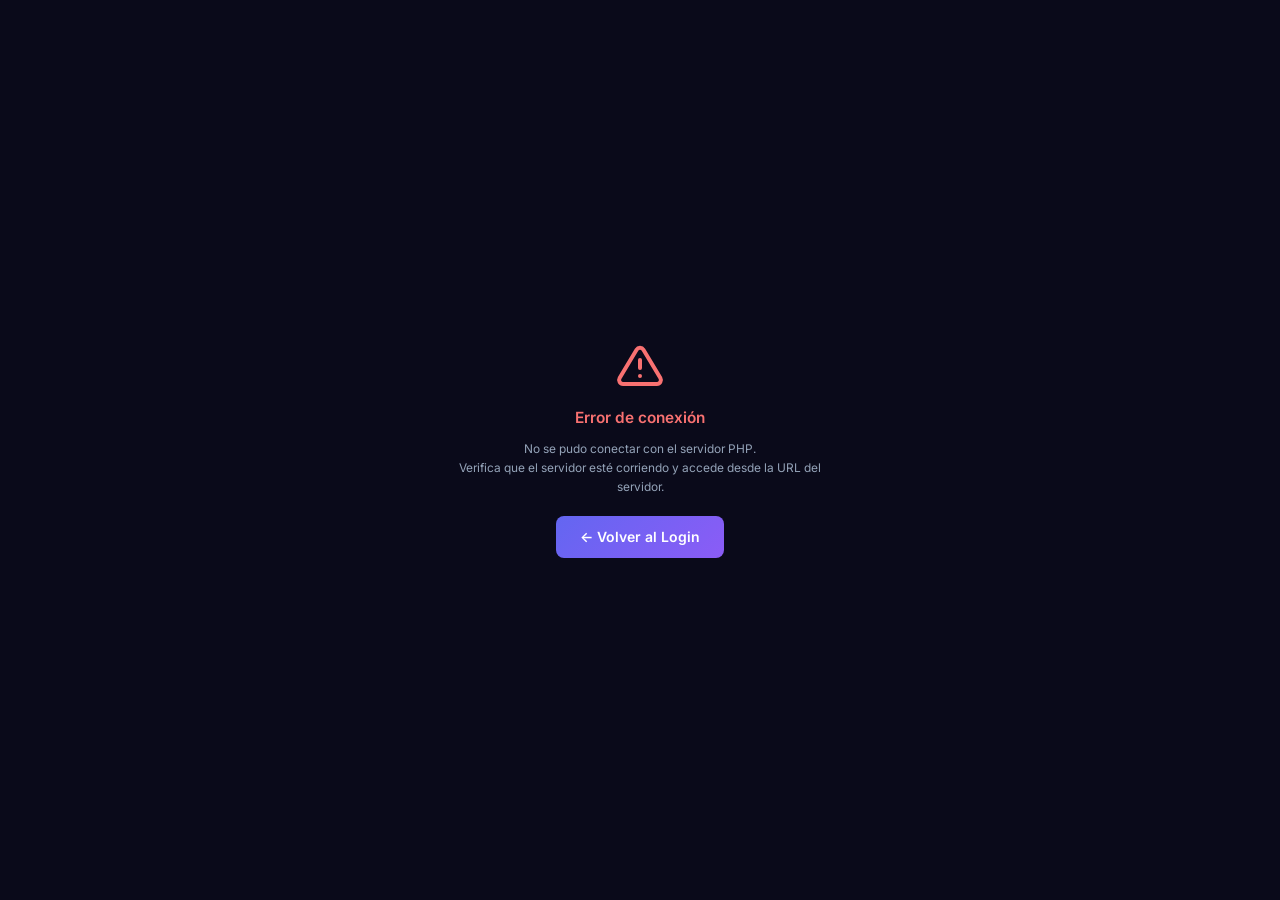
==== index.html @ f7592018 "Initial commit" ====
<!DOCTYPE html>
<html lang="es">
<head>
    <meta charset="UTF-8">
    <meta name="viewport" content="width=device-width, initial-scale=1.0">
    <meta name="description" content="UNIFRANZ Online - Calendario de Contenidos para gestión de redes sociales">
    <title>Login | UNIFRANZ Online Calendar</title>
    <link rel="icon" type="image/svg+xml" href="assets/favicon.svg">
    <link rel="stylesheet" href="assets/css/app.css">
    <style>
        .login-particles {
            position: fixed;
            top: 0; left: 0; right: 0; bottom: 0;
            overflow: hidden;
            z-index: 0;
        }
        .login-particles .particle {
            position: absolute;
            width: 2px;
            height: 2px;
            background: rgba(99, 102, 241, 0.4);
            border-radius: 50%;
            animation: float linear infinite;
        }
        @keyframes float {
            0% { transform: translateY(100vh) rotate(0deg); opacity: 0; }
            10% { opacity: 1; }
            90% { opacity: 1; }
            100% { transform: translateY(-10vh) rotate(720deg); opacity: 0; }
        }
        .password-toggle {
            position: absolute;
            right: 12px;
            top: 50%;
            transform: translateY(-50%);
            background: none;
            border: none;
            color: var(--text-muted);
            cursor: pointer;
            font-size: 1rem;
            padding: 4px;
        }
        .password-toggle:hover { color: var(--text-secondary); }
        .form-group.password-group { position: relative; }
    </style>
</head>
<body>
    <!-- Animated particles background -->
    <div class="login-particles" id="particles"></div>

    <div class="login-wrapper">
        <div class="login-card">
            <div class="logo">
                <img src="assets/img/logo.svg" alt="UNIFRANZ Online" style="height: 50px; width: auto; margin-bottom: 8px;">
                <p>Calendario de Contenidos</p>
            </div>

            <div class="error-msg" id="errorMsg"></div>

            <form id="loginForm" onsubmit="handleLogin(event)">
                <div class="form-group">
                    <label for="email">Email</label>
                    <input type="email" 
                           id="email" 
                           name="email" 
                           class="form-control" 
                           placeholder="tu@email.com"
                           required 
                           autocomplete="email">
                </div>

                <div class="form-group password-group">
                    <label for="password">Contraseña</label>
                    <input type="password" 
                           id="password" 
                           name="password" 
                           class="form-control" 
                           placeholder="••••••••"
                           required 
                           autocomplete="current-password">
                    <button type="button" class="password-toggle" onclick="togglePassword()" id="toggleBtn"><svg class="svg-icon" viewBox="0 0 24 24"><path d="M1 12s4-8 11-8 11 8 11 8-4 8-11 8-11-8-11-8z"></path><circle cx="12" cy="12" r="3"></circle></svg></button>
                </div>

                <button type="submit" class="btn btn-primary btn-block btn-lg" id="loginBtn">
                    Iniciar Sesión
                </button>
            </form>

            <p style="text-align: center; margin-top: 24px; font-size: 0.75rem; color: var(--text-muted);">
                UNIFRANZ Online © 2026
            </p>
        </div>
    </div>

    <script>
        // Animated particles
        (function() {
            const container = document.getElementById('particles');
            for (let i = 0; i < 30; i++) {
                const p = document.createElement('div');
                p.className = 'particle';
                p.style.left = Math.random() * 100 + '%';
                p.style.width = p.style.height = (Math.random() * 3 + 1) + 'px';
                p.style.animationDuration = (Math.random() * 15 + 10) + 's';
                p.style.animationDelay = (Math.random() * 10) + 's';
                container.appendChild(p);
            }
        })();

        // Check if already logged in
        (async function() {
            try {
                const res = await fetch('api/auth.php?action=me');
                if (res.ok) {
                    window.location.href = 'dashboard.html?v=' + Date.now();
                }
            } catch(e) {}
        })();

        // Password toggle
        function togglePassword() {
            const input = document.getElementById('password');
            const btn = document.getElementById('toggleBtn');
            if (input.type === 'password') {
                input.type = 'text';
                btn.textContent = '<svg class="svg-icon" viewBox="0 0 24 24"><path d="M17.94 17.94A10.07 10.07 0 0 1 12 20c-7 0-11-8-11-8a18.45 18.45 0 0 1 5.06-5.94M9.9 4.24A9.12 9.12 0 0 1 12 4c7 0 11 8 11 8a18.5 18.5 0 0 1-2.16 3.19m-6.72-1.07a3 3 0 1 1-4.24-4.24"></path><line x1="1" y1="1" x2="23" y2="23"></line></svg>';
            } else {
                input.type = 'password';
                btn.textContent = '<svg class="svg-icon" viewBox="0 0 24 24"><path d="M1 12s4-8 11-8 11 8 11 8-4 8-11 8-11-8-11-8z"></path><circle cx="12" cy="12" r="3"></circle></svg>';
            }
        }

        // Login handler via API
        async function handleLogin(e) {
            e.preventDefault();
            const btn = document.getElementById('loginBtn');
            const errorMsg = document.getElementById('errorMsg');
            
            const email = document.getElementById('email').value.trim();
            const password = document.getElementById('password').value;

            if (!email || !password) {
                errorMsg.textContent = 'Por favor completa todos los campos.';
                errorMsg.classList.add('show');
                return;
            }

            btn.innerHTML = '<span class="loading-spinner"></span> Ingresando...';
            btn.disabled = true;
            errorMsg.classList.remove('show');

            try {
                const res = await fetch('api/auth.php?action=login', {
                    method: 'POST',
                    headers: { 'Content-Type': 'application/json' },
                    body: JSON.stringify({ email, password })
                });

                const data = await res.json();

                if (res.ok && data.success) {
                    window.location.href = 'dashboard.html?v=' + Date.now();
                } else {
                    errorMsg.textContent = data.error || 'Email o contraseña incorrectos.';
                    errorMsg.classList.add('show');
                    btn.innerHTML = 'Iniciar Sesión';
                    btn.disabled = false;
                }
            } catch (err) {
                errorMsg.textContent = 'Error de conexión al servidor. Verifica que el servidor PHP esté funcionando.';
                errorMsg.classList.add('show');
                btn.innerHTML = 'Iniciar Sesión';
                btn.disabled = false;
            }
        }
    </script>
</body>
</html>
---- assets/css/app.css ----
/* =====================================================
   UNIFRANZ Calendar - Dark Glassmorphism Theme
   ===================================================== */

@import url('https://fonts.googleapis.com/css2?family=Inter:wght@300;400;500;600;700;800&display=swap');

/* ── CSS Variables ── */
:root {
    --bg-primary: #0a0a1a;
    --bg-secondary: #0f0f2a;
    --bg-tertiary: #161638;
    --bg-card: rgba(22, 22, 56, 0.7);
    --bg-glass: rgba(255, 255, 255, 0.03);
    --bg-glass-hover: rgba(255, 255, 255, 0.06);
    --bg-input: rgba(255, 255, 255, 0.05);
    --bg-input-focus: rgba(255, 255, 255, 0.08);
    
    --border-color: rgba(255, 255, 255, 0.08);
    --border-light: rgba(255, 255, 255, 0.12);
    --border-focus: rgba(99, 102, 241, 0.5);
    
    --text-primary: #e2e8f0;
    --text-secondary: #94a3b8;
    --text-muted: #64748b;
    --text-accent: #818cf8;
    
    --accent: #6366f1;
    --accent-hover: #818cf8;
    --accent-glow: rgba(99, 102, 241, 0.3);
    
    --success: #22c55e;
    --warning: #f59e0b;
    --danger: #ef4444;
    --info: #06b6d4;
    
    --shadow-sm: 0 1px 3px rgba(0, 0, 0, 0.3);
    --shadow-md: 0 4px 12px rgba(0, 0, 0, 0.4);
    --shadow-lg: 0 8px 32px rgba(0, 0, 0, 0.5);
    --shadow-glow: 0 0 30px rgba(99, 102, 241, 0.15);
    
    --radius-sm: 6px;
    --radius-md: 10px;
    --radius-lg: 16px;
    --radius-xl: 24px;
    
    --sidebar-width: 260px;
    --header-height: 64px;
    --tab-height: 48px;
    
    --transition: all 0.2s cubic-bezier(0.4, 0, 0.2, 1);
    --transition-slow: all 0.35s cubic-bezier(0.4, 0, 0.2, 1);
}

/* ── Reset & Base ── */
*, *::before, *::after {
    margin: 0;
    padding: 0;
    box-sizing: border-box;
}

html {
    font-size: 14px;
    scroll-behavior: smooth;
}

body {
    font-family: 'Inter', -apple-system, BlinkMacSystemFont, sans-serif;
    background: var(--bg-primary);
    color: var(--text-primary);
    line-height: 1.6;
    overflow-x: hidden;
    min-height: 100vh;
}

body::before {
    content: '';
    position: fixed;
    top: 0;
    left: 0;
    right: 0;
    bottom: 0;
    background: 
        radial-gradient(ellipse at 20% 50%, rgba(99, 102, 241, 0.08) 0%, transparent 50%),
        radial-gradient(ellipse at 80% 20%, rgba(139, 92, 246, 0.06) 0%, transparent 50%),
        radial-gradient(ellipse at 50% 80%, rgba(6, 182, 212, 0.04) 0%, transparent 50%);
    pointer-events: none;
    z-index: 0;
}

a { color: var(--text-accent); text-decoration: none; transition: var(--transition); }
a:hover { color: var(--accent-hover); }

::selection { background: rgba(99, 102, 241, 0.3); color: #fff; }
::-webkit-scrollbar { width: 6px; height: 6px; }
::-webkit-scrollbar-track { background: transparent; }
::-webkit-scrollbar-thumb { background: rgba(255, 255, 255, 0.1); border-radius: 3px; }
::-webkit-scrollbar-thumb:hover { background: rgba(255, 255, 255, 0.2); }

/* ── LOGIN PAGE ── */
.login-wrapper {
    display: flex;
    align-items: center;
    justify-content: center;
    min-height: 100vh;
    position: relative;
    z-index: 1;
}

.login-card {
    width: 100%;
    max-width: 420px;
    padding: 48px 40px;
    background: var(--bg-card);
    backdrop-filter: blur(20px);
    -webkit-backdrop-filter: blur(20px);
    border: 1px solid var(--border-color);
    border-radius: var(--radius-xl);
    box-shadow: var(--shadow-lg), var(--shadow-glow);
    animation: fadeInUp 0.6s ease-out;
}

.login-card .logo {
    text-align: center;
    margin-bottom: 32px;
}

.login-card .logo h1 {
    font-size: 1.8rem;
    font-weight: 800;
    background: linear-gradient(135deg, #818cf8, #a78bfa, #c084fc);
    -webkit-background-clip: text;
    -webkit-text-fill-color: transparent;
    background-clip: text;
    letter-spacing: -0.5px;
}

.login-card .logo p {
    color: var(--text-muted);
    font-size: 0.85rem;
    margin-top: 4px;
}

.login-card .error-msg {
    background: rgba(239, 68, 68, 0.1);
    border: 1px solid rgba(239, 68, 68, 0.3);
    color: #fca5a5;
    padding: 10px 14px;
    border-radius: var(--radius-sm);
    font-size: 0.85rem;
    margin-bottom: 16px;
    display: none;
}

.login-card .error-msg.show { display: block; }

/* ── FORM ELEMENTS ── */
.form-group {
    margin-bottom: 8px; /* Reduced from 12px */
}

.form-group label {
    display: block;
    font-size: 0.68rem; /* Reduced from 0.75rem */
    font-weight: 600;
    color: var(--text-secondary);
    text-transform: uppercase;
    letter-spacing: 0.5px;
    margin-bottom: 3px; /* Reduced from 4px */
}

.form-control {
    width: 100%;
    padding: 6px 10px; /* Reduced from 8px 12px */
    background: var(--bg-input);
    border: 1px solid var(--border-color);
    border-radius: var(--radius-md);
    color: var(--text-primary);
    font-family: inherit;
    font-size: 0.8rem; /* Reduced from 0.85rem */
    transition: var(--transition);
    outline: none;
}

.form-control:focus {
    background: var(--bg-input-focus);
    border-color: var(--border-focus);
    box-shadow: 0 0 0 3px var(--accent-glow);
}

.form-control::placeholder {
    color: var(--text-muted);
}

select.form-control {
    cursor: pointer;
    appearance: none;
    background-image: url("data:image/svg+xml,%3Csvg xmlns='http://www.w3.org/2000/svg' width='12' height='12' fill='%2394a3b8' viewBox='0 0 16 16'%3E%3Cpath d='M8 11L3 6h10l-5 5z'/%3E%3C/svg%3E");
    background-repeat: no-repeat;
    background-position: right 8px center;
    padding-right: 28px;
}

select.form-control option {
    background: #1e1e3f;
    color: var(--text-primary);
}

textarea.form-control {
    resize: vertical;
    min-height: 80px;
}

/* ── BUTTONS ── */
.btn {
    display: inline-flex;
    align-items: center;
    justify-content: center;
    gap: 8px;
    padding: 10px 20px;
    font-family: inherit;
    font-size: 0.9rem;
    font-weight: 600;
    border: none;
    border-radius: var(--radius-md);
    cursor: pointer;
    transition: var(--transition);
    text-decoration: none;
    white-space: nowrap;
}

.btn-primary {
    background: linear-gradient(135deg, #6366f1, #8b5cf6);
    color: white;
    box-shadow: 0 2px 8px rgba(99, 102, 241, 0.3);
}

.btn-primary:hover {
    background: linear-gradient(135deg, #818cf8, #a78bfa);
    box-shadow: 0 4px 16px rgba(99, 102, 241, 0.4);
    transform: translateY(-1px);
}

.btn-secondary {
    background: var(--bg-glass);
    color: var(--text-secondary);
    border: 1px solid var(--border-color);
}

.btn-secondary:hover {
    background: var(--bg-glass-hover);
    color: var(--text-primary);
    border-color: var(--border-light);
}

.btn-danger {
    background: rgba(239, 68, 68, 0.15);
    color: #fca5a5;
    border: 1px solid rgba(239, 68, 68, 0.3);
}

.btn-danger:hover {
    background: rgba(239, 68, 68, 0.25);
}

.btn-success {
    background: rgba(34, 197, 94, 0.15);
    color: #86efac;
    border: 1px solid rgba(34, 197, 94, 0.3);
}

.btn-success:hover {
    background: rgba(34, 197, 94, 0.25);
}

.btn-sm {
    padding: 6px 12px;
    font-size: 0.8rem;
}

.btn-lg {
    padding: 14px 28px;
    font-size: 1rem;
}

.btn-icon {
    padding: 8px;
    width: 36px;
    height: 36px;
    border-radius: var(--radius-sm);
}

.btn-block {
    width: 100%;
}

.btn:disabled {
    opacity: 0.5;
    cursor: not-allowed;
    transform: none !important;
}

/* ── LAYOUT ── */
.app-wrapper {
    display: flex;
    min-height: 100vh;
    position: relative;
    z-index: 1;
}

/* ── SIDEBAR ── */
.sidebar {
    position: fixed;
    left: 0;
    top: 0;
    bottom: 0;
    width: var(--sidebar-width);
    background: var(--bg-secondary);
    border-right: 1px solid var(--border-color);
    display: flex;
    flex-direction: column;
    z-index: 100;
    transition: var(--transition-slow);
}

.sidebar-header {
    padding: 20px 20px 16px;
    border-bottom: 1px solid var(--border-color);
}

.sidebar-header .brand {
    display: flex;
    align-items: center;
    gap: 12px;
}

.sidebar-header .brand-icon {
    width: 40px;
    height: 40px;
    background: linear-gradient(135deg, #6366f1, #8b5cf6);
    border-radius: var(--radius-md);
    display: flex;
    align-items: center;
    justify-content: center;
    font-size: 1.2rem;
    box-shadow: 0 2px 8px rgba(99, 102, 241, 0.3);
}

.sidebar-header .brand-text h2 {
    font-size: 1rem;
    font-weight: 700;
    background: linear-gradient(135deg, #e2e8f0, #cbd5e1);
    -webkit-background-clip: text;
    -webkit-text-fill-color: transparent;
    background-clip: text;
}

.sidebar-header .brand-text span {
    font-size: 0.7rem;
    color: var(--text-muted);
    text-transform: uppercase;
    letter-spacing: 1px;
}

/* Month selector */
.month-selector {
    padding: 16px 20px;
    border-bottom: 1px solid var(--border-color);
}

.month-selector label {
    display: block;
    font-size: 0.7rem;
    font-weight: 600;
    color: var(--text-muted);
    text-transform: uppercase;
    letter-spacing: 1px;
    margin-bottom: 8px;
}

.month-grid {
    display: grid;
    grid-template-columns: repeat(3, 1fr);
    gap: 4px;
}

.month-btn {
    padding: 6px 4px;
    font-size: 0.75rem;
    font-weight: 500;
    color: var(--text-secondary);
    background: transparent;
    border: 1px solid transparent;
    border-radius: var(--radius-sm);
    cursor: pointer;
    transition: var(--transition);
    text-align: center;
}

.month-btn:hover {
    background: var(--bg-glass-hover);
    color: var(--text-primary);
}

.month-btn.active {
    background: rgba(99, 102, 241, 0.15);
    color: var(--text-accent);
    border-color: rgba(99, 102, 241, 0.3);
}

/* Sidebar navigation */
.sidebar-nav {
    flex: 1;
    overflow-y: auto;
    padding: 12px 8px;
}

.sidebar-nav .nav-section {
    margin-bottom: 16px;
}

.sidebar-nav .nav-section-title {
    padding: 8px 12px 4px;
    font-size: 0.65rem;
    font-weight: 700;
    color: var(--text-muted);
    text-transform: uppercase;
    letter-spacing: 1.5px;
}

.nav-item {
    display: flex;
    align-items: center;
    gap: 10px;
    padding: 9px 12px;
    color: var(--text-secondary);
    border-radius: var(--radius-sm);
    cursor: pointer;
    transition: var(--transition);
    font-size: 0.85rem;
    font-weight: 500;
    border: none;
    background: none;
    width: 100%;
    text-align: left;
}

.nav-item:hover {
    background: var(--bg-glass-hover);
    color: var(--text-primary);
}

.nav-item.active {
    background: rgba(99, 102, 241, 0.12);
    color: var(--text-accent);
}

.nav-item .nav-dot {
    width: 8px;
    height: 8px;
    border-radius: 50%;
    flex-shrink: 0;
}

.nav-item .nav-count {
    margin-left: auto;
    font-size: 0.7rem;
    color: var(--text-muted);
    background: var(--bg-glass);
    padding: 2px 8px;
    border-radius: 10px;
}

/* Sidebar footer */
.sidebar-footer {
    padding: 12px 16px;
    border-top: 1px solid var(--border-color);
}

.user-info {
    display: flex;
    align-items: center;
    gap: 10px;
    padding: 8px;
    border-radius: var(--radius-md);
    transition: var(--transition);
}

.user-info:hover {
    background: var(--bg-glass-hover);
}

.user-avatar {
    width: 36px;
    height: 36px;
    flex-shrink: 0;
    border-radius: 50%;
    background: linear-gradient(135deg, #6366f1, #a855f7);
    display: flex;
    align-items: center;
    justify-content: center;
    font-size: 0.85rem;
    font-weight: 700;
    color: white;
    flex-shrink: 0;
}

.user-details {
    flex: 1;
    overflow: hidden;
}

.user-details .name {
    font-size: 0.85rem;
    font-weight: 600;
    color: var(--text-primary);
    white-space: nowrap;
    overflow: hidden;
    text-overflow: ellipsis;
}

.user-details .role {
    font-size: 0.7rem;
    color: var(--text-muted);
    text-transform: capitalize;
}

/* ── MAIN CONTENT ── */
.main-content {
    flex: 1;
    margin-left: var(--sidebar-width);
    display: flex;
    flex-direction: column;
    min-height: 100vh;
}

/* ── HEADER ── */
.header {
    height: var(--header-height);
    padding: 0 24px;
    display: flex;
    align-items: center;
    justify-content: space-between;
    border-bottom: 1px solid var(--border-color);
    background: rgba(15, 15, 42, 0.8);
    backdrop-filter: blur(12px);
    -webkit-backdrop-filter: blur(12px);
    position: sticky;
    top: 0;
    z-index: 50;
}

.header-left {
    display: flex;
    align-items: center;
    gap: 16px;
}

.header-left h1 {
    font-size: 1.2rem;
    font-weight: 700;
    color: var(--text-primary);
}

.header-left .view-toggle {
    display: flex;
    background: var(--bg-glass);
    border-radius: var(--radius-sm);
    border: 1px solid var(--border-color);
    overflow: hidden;
}

.view-toggle button {
    padding: 6px 12px;
    font-size: 0.8rem;
    font-weight: 500;
    color: var(--text-muted);
    background: transparent;
    border: none;
    cursor: pointer;
    transition: var(--transition);
}

.view-toggle button.active {
    background: rgba(99, 102, 241, 0.2);
    color: var(--text-accent);
}

.view-toggle button:hover:not(.active) {
    color: var(--text-secondary);
}

.header-right {
    display: flex;
    align-items: center;
    gap: 12px;
}

.header-search {
    position: relative;
}

.header-search input {
    width: 220px;
    padding: 8px 14px 8px 36px;
    background: var(--bg-input);
    border: 1px solid var(--border-color);
    border-radius: var(--radius-md);
    color: var(--text-primary);
    font-family: inherit;
    font-size: 0.85rem;
    transition: var(--transition);
    outline: none;
}

.header-search input:focus {
    width: 280px;
    border-color: var(--border-focus);
    box-shadow: 0 0 0 3px var(--accent-glow);
}

.header-search .search-icon {
    position: absolute;
    left: 12px;
    top: 50%;
    transform: translateY(-50%);
    color: var(--text-muted);
    font-size: 0.85rem;
}

/* Notification bell */
.notif-btn {
    position: relative;
    padding: 8px;
    background: transparent;
    border: 1px solid var(--border-color);
    border-radius: var(--radius-sm);
    color: var(--text-secondary);
    cursor: pointer;
    transition: var(--transition);
    font-size: 1.1rem;
}

.notif-btn:hover {
    background: var(--bg-glass-hover);
    color: var(--text-primary);
}

.notif-badge {
    position: absolute;
    top: -4px;
    right: -4px;
    width: 18px;
    height: 18px;
    background: var(--danger);
    border-radius: 50%;
    font-size: 0.6rem;
    font-weight: 700;
    color: white;
    display: flex;
    align-items: center;
    justify-content: center;
    border: 2px solid var(--bg-secondary);
}

.notif-badge:empty, .notif-badge.hidden { display: none; }

/* ── TABS BAR ── */
.tabs-bar {
    height: var(--tab-height);
    display: flex;
    align-items: stretch;
    border-bottom: 1px solid var(--border-color);
    background: rgba(15, 15, 42, 0.5);
    padding: 0 24px;
    overflow-x: auto;
    gap: 2px;
}

.tab-item {
    display: flex;
    align-items: center;
    gap: 8px;
    padding: 0 16px;
    font-size: 0.8rem;
    font-weight: 600;
    color: var(--text-muted);
    cursor: pointer;
    border: none;
    background: none;
    border-bottom: 2px solid transparent;
    transition: var(--transition);
    white-space: nowrap;
    text-transform: uppercase;
    letter-spacing: 0.5px;
}

.tab-item:hover {
    color: var(--text-secondary);
    background: var(--bg-glass);
}

.tab-item.active {
    color: var(--text-primary);
    border-bottom-color: var(--accent);
}

.tab-item .tab-dot {
    width: 6px;
    height: 6px;
    border-radius: 50%;
}

/* ── TOOLBAR ── */
.toolbar {
    padding: 12px 24px;
    display: flex;
    align-items: center;
    justify-content: space-between;
    border-bottom: 1px solid var(--border-color);
    flex-wrap: wrap;
    gap: 8px;
}

.toolbar-left {
    display: flex;
    align-items: center;
    gap: 8px;
    flex-wrap: wrap;
}

.toolbar-right {
    display: flex;
    align-items: center;
    gap: 8px;
}

.filter-chip {
    display: inline-flex;
    align-items: center;
    gap: 6px;
    padding: 5px 12px;
    font-size: 0.78rem;
    font-weight: 500;
    color: var(--text-secondary);
    background: var(--bg-glass);
    border: 1px solid var(--border-color);
    border-radius: 20px;
    cursor: pointer;
    transition: var(--transition);
}

.filter-chip:hover {
    border-color: var(--border-light);
    background: var(--bg-glass-hover);
}

.filter-chip.active {
    background: rgba(99, 102, 241, 0.12);
    border-color: rgba(99, 102, 241, 0.3);
    color: var(--text-accent);
}

.filter-chip .chip-dot {
    width: 6px;
    height: 6px;
    border-radius: 50%;
}

.filter-chip .chip-remove {
    font-size: 0.9rem;
    opacity: 0.5;
    cursor: pointer;
}

.filter-chip .chip-remove:hover {
    opacity: 1;
}

/* ── DATA TABLE (Airtable-like) ── */
.table-wrapper {
    flex: 1;
    overflow-x: auto;
    overflow-y: auto;
    position: relative;
    padding-bottom: 10px; /* Space for scrollbar */
}

/* Custom horizontal scrollbar for table */
.table-wrapper::-webkit-scrollbar {
    height: 10px;
    width: 10px;
}
.table-wrapper::-webkit-scrollbar-track {
    background: var(--bg-glass);
    border-radius: 10px;
}
.table-wrapper::-webkit-scrollbar-thumb {
    background: rgba(99, 102, 241, 0.4);
    border-radius: 10px;
}
.table-wrapper::-webkit-scrollbar-thumb:hover {
    background: rgba(99, 102, 241, 0.6);
}

.data-table {
    width: 100%;
    border-collapse: separate;
    border-spacing: 0;
    font-size: 0.75rem; /* Reduced from 0.85rem */
}

.data-table thead {
    position: sticky;
    top: 0;
    z-index: 10;
}

.data-table th {
    padding: 6px 8px; /* Reduced from 10px 14px */
    background: var(--bg-tertiary);
    color: var(--text-secondary);
    font-weight: 600;
    font-size: 0.7rem; /* Reduced from 0.75rem */
    text-transform: uppercase;
    letter-spacing: 0.5px;
    border-bottom: 1px solid var(--border-color);
    border-right: 1px solid var(--border-color);
    text-align: left;
    white-space: normal; /* Changed from nowrap to allow header wrapping */
    cursor: pointer;
    user-select: none;
    transition: var(--transition);
    position: relative;
    line-height: 1.2;
}

.data-table th:hover {
    background: rgba(99, 102, 241, 0.08);
    color: var(--text-primary);
}

.data-table th:last-child {
    border-right: none;
    position: sticky;
    right: 0;
    z-index: 11;
    border-left: 1px solid var(--border-color);
}

.data-table th .sort-icon {
    margin-left: 4px;
    opacity: 0.3;
    font-size: 0.7rem;
}

.data-table th.sorted .sort-icon {
    opacity: 1;
    color: var(--text-accent);
}

.data-table td {
    padding: 4px 8px; /* Reduced from 8px 14px */
    border-bottom: 1px solid var(--border-color);
    border-right: 1px solid var(--border-color);
    transition: var(--transition);
    vertical-align: middle;
    max-width: 250px; /* Slightly reduced */
    background: var(--bg-primary); /* Ensure background is solid so sticky column covers others */
    line-height: 1.3;
}

.data-table td:last-child {
    border-right: none;
    position: sticky;
    right: 0;
    z-index: 2;
    background: var(--bg-secondary);
    border-left: 1px solid var(--border-color);
}

.data-table tr:hover td {
    background: var(--bg-glass-hover);
}

.data-table tr:hover td:last-child {
    background: var(--bg-glass-hover);
}

.data-table tr.selected td {
    background: rgba(99, 102, 241, 0.08);
}

/* Week separator row */
.data-table tr.week-separator td {
    background: rgba(99, 102, 241, 0.06);
    font-weight: 700;
    color: var(--text-accent);
    font-size: 0.8rem;
    text-transform: uppercase;
    letter-spacing: 1px;
    padding: 12px 14px;
    border-bottom: 2px solid rgba(99, 102, 241, 0.2);
}

/* Row number */
.row-number {
    color: var(--text-muted);
    font-size: 0.75rem;
    width: 40px;
    text-align: center;
}

/* Inline edit */
.cell-editable {
    cursor: pointer;
    border-radius: 4px;
    padding: 2px 4px;
    margin: -2px -4px;
    transition: var(--transition);
}

.cell-editable:hover {
    background: var(--bg-input);
}

.cell-edit-input {
    width: 100%;
    padding: 4px 8px;
    background: var(--bg-input-focus);
    border: 1px solid var(--border-focus);
    border-radius: 4px;
    color: var(--text-primary);
    font-family: inherit;
    font-size: inherit;
    outline: none;
    box-shadow: 0 0 0 3px var(--accent-glow);
}

/* ── BADGES ── */
.badge {
    display: inline-flex;
    align-items: center;
    gap: 3px;
    padding: 2px 6px; /* Reduced from 3px 10px */
    border-radius: 12px;
    font-size: 0.65rem; /* Reduced from 0.72rem */
    font-weight: 600;
    white-space: nowrap;
    letter-spacing: 0.2px;
}

.badge-dot {
    width: 6px;
    height: 6px;
    border-radius: 50%;
}

/* Estado badges */
.badge-elaboracion { background: rgba(107, 114, 128, 0.15); color: #9ca3af; }
.badge-elaboracion .badge-dot { background: #6b7280; }
.badge-redaccion { background: rgba(245, 158, 11, 0.15); color: #fbbf24; }
.badge-redaccion .badge-dot { background: #f59e0b; }
.badge-revision { background: rgba(59, 130, 246, 0.15); color: #60a5fa; }
.badge-revision .badge-dot { background: #3b82f6; }
.badge-produccion { background: rgba(139, 92, 246, 0.15); color: #a78bfa; }
.badge-produccion .badge-dot { background: #8b5cf6; }
.badge-correccion { background: rgba(239, 68, 68, 0.15); color: #fca5a5; }
.badge-correccion .badge-dot { background: #ef4444; }
.badge-aprobado { background: rgba(16, 185, 129, 0.15); color: #6ee7b7; }
.badge-aprobado .badge-dot { background: #10b981; }
.badge-programado { background: rgba(6, 182, 212, 0.15); color: #67e8f9; }
.badge-programado .badge-dot { background: #06b6d4; }
.badge-publicado { background: rgba(34, 197, 94, 0.15); color: #86efac; }
.badge-publicado .badge-dot { background: #22c55e; }

/* Generic colored badge */
.badge-colored {
    border: 1px solid rgba(255, 255, 255, 0.1);
}

/* ── MODAL ── */
.modal-overlay {
    position: fixed;
    inset: 0;
    background: rgba(0, 0, 0, 0.6);
    backdrop-filter: blur(4px);
    -webkit-backdrop-filter: blur(4px);
    display: flex;
    align-items: flex-start;
    justify-content: center;
    z-index: 1000;
    padding: 40px 20px;
    overflow-y: auto;
    opacity: 0;
    visibility: hidden;
    transition: var(--transition);
}

.modal-overlay.active {
    opacity: 1;
    visibility: visible;
}

.modal {
    width: 100%;
    max-width: 1050px;
    background: var(--bg-secondary);
    border: 1px solid var(--border-color);
    border-radius: var(--radius-lg);
    box-shadow: var(--shadow-lg), var(--shadow-glow);
    transform: translateY(20px) scale(0.98);
    transition: var(--transition-slow);
    max-height: 90vh;
    display: flex;
    flex-direction: column;
}

.modal-overlay.active .modal {
    transform: translateY(0) scale(1);
}

.modal-header {
    padding: 20px 24px;
    border-bottom: 1px solid var(--border-color);
    display: flex;
    align-items: center;
    justify-content: space-between;
}

.modal-header h2 {
    font-size: 1.1rem;
    font-weight: 700;
}

.modal-close {
    width: 32px;
    height: 32px;
    display: flex;
    align-items: center;
    justify-content: center;
    background: transparent;
    border: 1px solid var(--border-color);
    border-radius: var(--radius-sm);
    color: var(--text-muted);
    cursor: pointer;
    transition: var(--transition);
    font-size: 1.1rem;
}

.modal-close:hover {
    background: rgba(239, 68, 68, 0.15);
    color: #fca5a5;
    border-color: rgba(239, 68, 68, 0.3);
}

.modal-body {
    padding: 24px;
    overflow-y: auto;
    flex: 1;
}

/* ── MODAL SPLIT LAYOUT ── */
.modal-split {
    display: flex;
    gap: 20px;
}

.modal-form-left {
    flex: 1;
    min-width: 0;
}

.modal-image-panel {
    width: 220px;
    flex-shrink: 0;
    padding: 12px;
    background: var(--bg-glass);
    border: 1px solid var(--border-color);
    border-radius: var(--radius-md);
    align-self: flex-start;
    position: sticky;
    top: 0;
}

.modal-footer {
    padding: 16px 24px;
    border-top: 1px solid var(--border-color);
    display: flex;
    align-items: center;
    justify-content: flex-end;
    gap: 8px;
}

/* ── EDITOR SECTIONS ── */
.editor-section {
    margin-bottom: 16px; /* Reduced from 24px */
}

.editor-section-title {
    font-size: 0.7rem; /* Reduced from 0.75rem */
    font-weight: 700;
    color: var(--text-muted);
    text-transform: uppercase;
    letter-spacing: 1px;
    margin-bottom: 8px; /* Reduced from 12px */
    display: flex;
    align-items: center;
    gap: 8px;
}

.editor-section-title::after {
    content: '';
    flex: 1;
    height: 1px;
    background: var(--border-color);
}

.char-counter {
    font-size: 0.7rem;
    color: var(--text-muted);
    text-align: right;
    margin-top: 2px;
    opacity: 0.7;
}

.editor-grid {
    display: grid;
    grid-template-columns: repeat(auto-fill, minmax(180px, 1fr));
    gap: 8px; /* Reduced from 10px */
}

.editor-grid-2 {
    grid-template-columns: 1fr 1fr;
}

/* Slides */
#slidesContainer {
    display: grid;
    grid-template-columns: repeat(auto-fit, minmax(300px, 1fr));
    gap: 12px;
    margin-bottom: 12px;
}

.slide-item {
    background: var(--bg-glass);
    border: 1px solid var(--border-color);
    border-radius: var(--radius-md);
    padding: 14px;
    position: relative;
    transition: var(--transition);
}

.slide-item:hover {
    border-color: var(--border-light);
}

.slide-header {
    display: flex;
    align-items: center;
    justify-content: space-between;
    margin-bottom: 8px;
}

.slide-number {
    font-size: 0.75rem;
    font-weight: 700;
    color: var(--text-accent);
    text-transform: uppercase;
    letter-spacing: 0.5px;
}

.slide-actions {
    display: flex;
    gap: 4px;
}

.slide-actions button {
    padding: 4px 8px;
    font-size: 0.7rem;
    background: var(--bg-glass);
    border: 1px solid var(--border-color);
    border-radius: 4px;
    color: var(--text-muted);
    cursor: pointer;
    transition: var(--transition);
}

.slide-actions button:hover {
    background: rgba(99, 102, 241, 0.15);
    color: var(--text-accent);
    border-color: rgba(99, 102, 241, 0.3);
}

.slide-actions .btn-copy-text:hover {
    background: rgba(34, 197, 94, 0.15);
    color: #86efac;
    border-color: rgba(34, 197, 94, 0.3);
}

.slide-actions .btn-delete-slide:hover {
    background: rgba(239, 68, 68, 0.15);
    color: #fca5a5;
    border-color: rgba(239, 68, 68, 0.3);
}

/* ── CONTEXT MENU ── */
.context-menu {
    position: absolute;
    background: var(--bg-secondary);
    border: 1px solid var(--border-color);
    border-radius: var(--radius-md);
    box-shadow: 0 8px 24px rgba(0,0,0,0.5);
    padding: 6px;
    z-index: 10000;
    min-width: 200px;
    animation: fadeIn 0.15s ease;
}

.cm-item {
    padding: 8px 12px;
    font-size: 0.85rem;
    color: var(--text-primary);
    cursor: pointer;
    border-radius: 4px;
    transition: var(--transition);
    display: flex;
    align-items: center;
    gap: 8px;
}

.cm-item:hover {
    background: var(--bg-primary);
}

.cm-item.danger {
    color: #fca5a5;
}
.cm-item.danger:hover {
    background: rgba(239, 68, 68, 0.15);
}

.add-slide-btn {
    width: 100%;
    padding: 10px;
    background: transparent;
    border: 2px dashed var(--border-color);
    border-radius: var(--radius-md);
    color: var(--text-muted);
    font-family: inherit;
    font-size: 0.85rem;
    font-weight: 500;
    cursor: pointer;
    transition: var(--transition);
}

.add-slide-btn:hover {
    border-color: var(--border-focus);
    color: var(--text-accent);
    background: rgba(99, 102, 241, 0.05);
}

/* Copy section */
.copy-section {
    background: var(--bg-glass);
    border: 1px solid var(--border-color);
    border-radius: var(--radius-md);
    padding: 14px;
    margin-bottom: 10px;
}

.copy-section .copy-header {
    display: flex;
    align-items: center;
    justify-content: space-between;
    margin-bottom: 8px;
}

.copy-section .copy-label {
    display: flex;
    align-items: center;
    gap: 6px;
    font-size: 0.8rem;
    font-weight: 600;
    color: var(--text-secondary);
}

.copy-section .copy-label .social-icon {
    font-size: 0.9rem;
}

/* Hashtag pills */
.hashtag-container {
    display: flex;
    flex-wrap: wrap;
    gap: 6px;
    margin-bottom: 10px;
}

.hashtag-pill {
    display: inline-flex;
    align-items: center;
    gap: 4px;
    padding: 4px 10px;
    background: rgba(99, 102, 241, 0.1);
    border: 1px solid rgba(99, 102, 241, 0.2);
    border-radius: 16px;
    font-size: 0.78rem;
    color: var(--text-accent);
    transition: var(--transition);
}

.hashtag-pill .remove-tag {
    cursor: pointer;
    opacity: 0.5;
    font-size: 0.9rem;
}

.hashtag-pill .remove-tag:hover {
    opacity: 1;
    color: var(--danger);
}

.hashtag-pill .tag-count {
    font-size: 0.65rem;
    color: var(--text-muted);
    background: var(--bg-glass);
    padding: 1px 5px;
    border-radius: 8px;
}

.hashtag-input-wrapper {
    position: relative;
}

.hashtag-suggestions {
    position: absolute;
    top: 100%;
    left: 0;
    right: 0;
    background: var(--bg-tertiary);
    border: 1px solid var(--border-color);
    border-radius: var(--radius-sm);
    max-height: 180px;
    overflow-y: auto;
    z-index: 20;
    display: none;
    box-shadow: var(--shadow-md);
}

.hashtag-suggestions.show {
    display: block;
}

.hashtag-suggestion {
    padding: 8px 12px;
    font-size: 0.82rem;
    cursor: pointer;
    display: flex;
    justify-content: space-between;
    transition: var(--transition);
}

.hashtag-suggestion:hover {
    background: var(--bg-glass-hover);
}

.hashtag-suggestion .usage {
    font-size: 0.7rem;
    color: var(--text-muted);
}

/* ── CALENDAR VIEW ── */
.calendar-grid {
    display: grid;
    grid-template-columns: repeat(7, 1fr);
    gap: 1px;
    background: var(--border-color);
    border: 1px solid var(--border-color);
    border-radius: var(--radius-md);
    overflow: hidden;
    margin: 16px 24px;
}

.calendar-day-header {
    padding: 10px;
    text-align: center;
    font-size: 0.75rem;
    font-weight: 700;
    color: var(--text-muted);
    text-transform: uppercase;
    letter-spacing: 1px;
    background: var(--bg-tertiary);
}

.calendar-day {
    min-height: 120px;
    padding: 8px;
    background: var(--bg-secondary);
    transition: var(--transition);
    cursor: pointer;
}

.calendar-day:hover {
    background: var(--bg-glass-hover);
}

.calendar-day.today {
    background: rgba(99, 102, 241, 0.05);
}

.calendar-day.other-month {
    opacity: 0.3;
}

.calendar-day .day-number {
    font-size: 0.8rem;
    font-weight: 600;
    color: var(--text-secondary);
    margin-bottom: 6px;
}

.calendar-day.today .day-number {
    width: 24px;
    height: 24px;
    background: var(--accent);
    color: white;
    border-radius: 50%;
    display: flex;
    align-items: center;
    justify-content: center;
    font-size: 0.75rem;
}

.calendar-event {
    padding: 5px 7px 4px;
    margin-bottom: 4px;
    border-radius: 5px;
    cursor: pointer;
    transition: var(--transition);
    background: var(--bg-glass);
    border: 1px solid rgba(255,255,255,0.05);
    border-left-width: 3px;
    position: relative;
    overflow: hidden;
}

.calendar-event:hover {
    background: rgba(255,255,255,0.07);
    transform: translateX(2px);
    box-shadow: 0 2px 8px rgba(0,0,0,0.3);
}

.unassigned-alert {
    border: 1px solid rgba(239, 68, 68, 0.4) !important;
    border-left-width: 3px !important;
    animation: unassignedPulse 2s infinite;
}

@keyframes unassignedPulse {
    0% { box-shadow: 0 0 0 0 rgba(239, 68, 68, 0.4); }
    70% { box-shadow: 0 0 0 4px rgba(239, 68, 68, 0); }
    100% { box-shadow: 0 0 0 0 rgba(239, 68, 68, 0); }
}

/* Ghost content full card structure */
.ghost-content {
    opacity: 0.45;
    background: transparent !important;
    border: 1px dashed var(--border-color) !important;
    border-left-style: dashed !important;
    border-left-width: 3px !important;
    box-shadow: none !important;
    filter: grayscale(80%);
}

.ghost-content:hover {
    transform: none !important;
    box-shadow: none !important;
    opacity: 0.6;
}

.ghost-content .cal-ev-title {
    font-style: italic;
    color: var(--text-muted);
}

.cal-ev-top {
    display: flex;
    align-items: flex-start;
    gap: 4px;
    margin-bottom: 2px;
}

.social-logo {
    width: 14px;
    height: 14px;
    vertical-align: middle;
}

.cal-ev-social {
    display: flex;
    align-items: center;
    font-size: 0.7rem;
    line-height: 1;
}

.cal-ev-format {
    display: flex;
    align-items: center;
    font-size: 0.65rem;
    line-height: 1;
    overflow: hidden;
    text-overflow: ellipsis;
    white-space: nowrap;
    opacity: 0.9;
    margin-left: auto;
}

.cal-ev-estado {
    width: 6px;
    height: 6px;
    border-radius: 50%;
    flex-shrink: 0;
    margin-top: 2px;
}

.cal-ev-title {
    font-size: 0.68rem;
    font-weight: 500;
    color: var(--text-primary);
    white-space: nowrap;
    overflow: hidden;
    text-overflow: ellipsis;
    line-height: 1.3;
}

.cal-ev-tab {
    font-size: 0.6rem;
    font-weight: 600;
    text-transform: uppercase;
    letter-spacing: 0.4px;
    opacity: 0.8;
    margin-top: 1px;
}

/* ── NOTIFICATIONS PANEL ── */
.notif-panel {
    position: fixed;
    right: -380px;
    top: 0;
    bottom: 0;
    width: 380px;
    background: var(--bg-secondary);
    border-left: 1px solid var(--border-color);
    z-index: 200;
    transition: var(--transition-slow);
    display: flex;
    flex-direction: column;
    box-shadow: var(--shadow-lg);
}

.notif-panel.open {
    right: 0;
}

.notif-panel-header {
    padding: 20px;
    border-bottom: 1px solid var(--border-color);
    display: flex;
    align-items: center;
    justify-content: space-between;
}

.notif-panel-header h3 {
    font-size: 1rem;
    font-weight: 700;
}

.notif-list {
    flex: 1;
    overflow-y: auto;
    padding: 8px;
}

.notif-item {
    padding: 12px;
    border-radius: var(--radius-sm);
    margin-bottom: 4px;
    transition: var(--transition);
    cursor: pointer;
    border-left: 3px solid transparent;
}

.notif-item:hover {
    background: var(--bg-glass-hover);
}

.notif-item.unread {
    background: rgba(99, 102, 241, 0.05);
    border-left-color: var(--accent);
}

.notif-item .notif-text {
    font-size: 0.82rem;
    color: var(--text-primary);
    margin-bottom: 4px;
}

.notif-item .notif-time {
    font-size: 0.7rem;
    color: var(--text-muted);
}

/* ── ANALYTICS PANEL ── */
.analytics-grid {
    display: grid;
    grid-template-columns: repeat(auto-fill, minmax(160px, 1fr));
    gap: 12px;
    padding: 16px 24px;
}

.stat-card {
    background: var(--bg-glass);
    border: 1px solid var(--border-color);
    border-radius: var(--radius-md);
    padding: 16px;
    transition: var(--transition);
}

.stat-card:hover {
    border-color: var(--border-light);
    box-shadow: var(--shadow-sm);
}

.stat-card .stat-icon {
    font-size: 1.4rem;
    margin-bottom: 8px;
}

.stat-card .stat-value {
    font-size: 1.6rem;
    font-weight: 800;
    color: var(--text-primary);
    line-height: 1;
}

.stat-card .stat-label {
    font-size: 0.72rem;
    color: var(--text-muted);
    text-transform: uppercase;
    letter-spacing: 0.5px;
    margin-top: 4px;
}

/* ── USERS ADMIN ── */
.users-grid {
    display: grid;
    grid-template-columns: repeat(auto-fill, minmax(280px, 1fr));
    gap: 16px;
    padding: 16px 24px;
}

.user-card {
    background: var(--bg-glass);
    border: 1px solid var(--border-color);
    border-radius: var(--radius-md);
    padding: 20px;
    display: flex;
    align-items: center;
    gap: 14px;
    transition: var(--transition);
}

.user-card:hover {
    border-color: var(--border-light);
    box-shadow: var(--shadow-sm);
}

.user-card .user-avatar-lg {
    width: 48px;
    height: 48px;
    flex-shrink: 0;
    border-radius: 50%;
    background: linear-gradient(135deg, #6366f1, #a855f7);
    display: flex;
    align-items: center;
    justify-content: center;
    font-size: 1.1rem;
    font-weight: 700;
    color: white;
}

.role-badge {
    display: inline-block;
    padding: 2px 8px;
    border-radius: 10px;
    font-size: 0.7rem;
    font-weight: 600;
    text-transform: uppercase;
    letter-spacing: 0.5px;
}

.role-admin { background: rgba(239, 68, 68, 0.15); color: #fca5a5; }
.role-community { background: rgba(59, 130, 246, 0.15); color: #93c5fd; }
.role-postproductor { background: rgba(139, 92, 246, 0.15); color: #c4b5fd; }

/* ── TOAST NOTIFICATIONS ── */
.toast-container {
    position: fixed;
    bottom: 24px;
    right: 24px;
    z-index: 9999;
    display: flex;
    flex-direction: column-reverse;
    gap: 8px;
}

.toast {
    padding: 12px 20px;
    background: var(--bg-tertiary);
    border: 1px solid var(--border-color);
    border-radius: var(--radius-md);
    color: var(--text-primary);
    font-size: 0.85rem;
    box-shadow: var(--shadow-lg);
    display: flex;
    align-items: center;
    gap: 10px;
    animation: slideInRight 0.3s ease-out;
    min-width: 280px;
}

.toast.success { border-left: 3px solid var(--success); }
.toast.error { border-left: 3px solid var(--danger); }
.toast.info { border-left: 3px solid var(--info); }
.toast.warning { border-left: 3px solid var(--warning); }

.toast-icon { font-size: 1.1rem; }
.toast-close {
    margin-left: auto;
    cursor: pointer;
    opacity: 0.5;
    font-size: 1rem;
}
.toast-close:hover { opacity: 1; }

/* ── EMPTY STATE ── */
.empty-state {
    text-align: center;
    padding: 60px 20px;
    color: var(--text-muted);
}

.empty-state .empty-icon {
    font-size: 3rem;
    margin-bottom: 16px;
    opacity: 0.3;
}

.empty-state h3 {
    font-size: 1.1rem;
    color: var(--text-secondary);
    margin-bottom: 8px;
}

.empty-state p {
    font-size: 0.85rem;
    max-width: 400px;
    margin: 0 auto;
}

/* ── LOADING ── */
.loading-spinner {
    display: inline-block;
    width: 20px;
    height: 20px;
    border: 2px solid rgba(255, 255, 255, 0.1);
    border-left-color: var(--accent);
    border-radius: 50%;
    animation: spin 0.8s linear infinite;
}

.loading-overlay {
    position: absolute;
    inset: 0;
    background: rgba(10, 10, 26, 0.7);
    display: flex;
    align-items: center;
    justify-content: center;
    z-index: 50;
}

/* ── MOBILE HAMBURGER ── */
.hamburger {
    display: none;
    padding: 8px;
    background: transparent;
    border: 1px solid var(--border-color);
    border-radius: var(--radius-sm);
    color: var(--text-secondary);
    cursor: pointer;
    font-size: 1.2rem;
}

.sidebar-overlay {
    display: none;
    position: fixed;
    inset: 0;
    background: rgba(0, 0, 0, 0.5);
    z-index: 99;
}

/* ── ANIMATIONS ── */
@keyframes fadeInUp {
    from { opacity: 0; transform: translateY(20px); }
    to { opacity: 1; transform: translateY(0); }
}

@keyframes slideInRight {
    from { opacity: 0; transform: translateX(100px); }
    to { opacity: 1; transform: translateX(0); }
}

@keyframes spin {
    to { transform: rotate(360deg); }
}

@keyframes pulse {
    0%, 100% { opacity: 1; }
    50% { opacity: 0.5; }
}

/* ── DROPDOWN MENU ── */
.dropdown-menu {
    position: absolute;
    top: 100%;
    left: 0;
    min-width: 180px;
    background: var(--bg-tertiary);
    border: 1px solid var(--border-color);
    border-radius: var(--radius-md);
    box-shadow: var(--shadow-lg);
    z-index: 100;
    padding: 6px;
    display: none;
}

.dropdown-menu.show { display: block; }

.dropdown-item {
    display: flex;
    align-items: center;
    gap: 8px;
    padding: 8px 12px;
    font-size: 0.82rem;
    color: var(--text-secondary);
    border-radius: var(--radius-sm);
    cursor: pointer;
    transition: var(--transition);
    border: none;
    background: none;
    width: 100%;
    text-align: left;
}

.dropdown-item:hover {
    background: var(--bg-glass-hover);
    color: var(--text-primary);
}

/* ── COPIED TOAST ── */
.copy-toast {
    position: fixed;
    top: 50%;
    left: 50%;
    transform: translate(-50%, -50%) scale(0.8);
    background: rgba(34, 197, 94, 0.2);
    border: 1px solid rgba(34, 197, 94, 0.4);
    color: #86efac;
    padding: 12px 24px;
    border-radius: var(--radius-md);
    font-weight: 600;
    font-size: 0.9rem;
    opacity: 0;
    pointer-events: none;
    transition: all 0.3s ease;
    z-index: 9999;
}

.copy-toast.show {
    opacity: 1;
    transform: translate(-50%, -50%) scale(1);
}

/* ── RESPONSIVE ── */
@media (max-width: 1024px) {
    .sidebar {
        transform: translateX(-100%);
    }
    .sidebar.open {
        transform: translateX(0);
    }
    .sidebar-overlay.show {
        display: block;
    }
    .main-content {
        margin-left: 0;
    }
    .hamburger {
        display: flex;
    }
    .header-search input {
        width: 160px;
    }
    .header-search input:focus {
        width: 200px;
    }
    .calendar-grid {
        margin: 12px;
    }
    .calendar-day {
        min-height: 80px;
        padding: 4px;
    }
    .calendar-event {
        font-size: 0.6rem;
        padding: 2px 4px;
    }
}

@media (max-width: 768px) {
    .header {
        padding: 0 12px;
    }
    .toolbar {
        padding: 8px 12px;
    }
    .editor-grid {
        grid-template-columns: 1fr;
    }
    .editor-grid-2 {
        grid-template-columns: 1fr;
    }
    .analytics-grid {
        grid-template-columns: repeat(2, 1fr);
        padding: 12px;
    }
    .users-grid {
        grid-template-columns: 1fr;
        padding: 12px;
    }
    .notif-panel {
        width: 100%;
        right: -100%;
    }
    /* Calendar list view on mobile */
    .calendar-grid {
        display: none !important;
    }
    .calendar-list {
        display: block !important;
    }
    .tabs-bar {
        padding: 0 8px;
    }
    .tab-item {
        padding: 0 10px;
        font-size: 0.72rem;
    }
    .header-search {
        display: none;
    }
}

@media (max-width: 480px) {
    .login-card {
        padding: 32px 24px;
        margin: 16px;
    }
    .analytics-grid {
        grid-template-columns: 1fr;
    }
    .modal {
        margin: 8px;
        border-radius: var(--radius-md);
    }
    .modal-body {
        padding: 16px;
    }
}

/* ── CALENDAR LIST VIEW (mobile) ── */
.calendar-list {
    display: none;
    padding: 12px;
}

.calendar-list-day {
    margin-bottom: 12px;
}

.calendar-list-date {
    font-size: 0.8rem;
    font-weight: 700;
    color: var(--text-accent);
    padding: 8px 0;
    border-bottom: 1px solid var(--border-color);
    margin-bottom: 6px;
}

.calendar-list-event {
    display: flex;
    align-items: center;
    gap: 10px;
    padding: 10px 12px;
    background: var(--bg-glass);
    border: 1px solid var(--border-color);
    border-radius: var(--radius-sm);
    margin-bottom: 6px;
    cursor: pointer;
    transition: var(--transition);
}

.calendar-list-event:hover {
    border-color: var(--border-light);
    background: var(--bg-glass-hover);
}

.calendar-list-event .event-color {
    width: 4px;
    height: 36px;
    border-radius: 2px;
    flex-shrink: 0;
}

.calendar-list-event .event-info {
    flex: 1;
    min-width: 0;
}

.calendar-list-event .event-title {
    font-size: 0.82rem;
    font-weight: 500;
    white-space: nowrap;
    overflow: hidden;
    text-overflow: ellipsis;
}

.calendar-list-event .event-meta {
    font-size: 0.7rem;
    color: var(--text-muted);
    display: flex;
    gap: 8px;
}

/* ── DROPDOWN CONFIG ADMIN ── */
.config-section {
    padding: 16px 24px;
}

/* -- Duplicate Ghost Content Removed -- */
.config-card {
    background: var(--bg-glass);
    border: 1px solid var(--border-color);
    border-radius: var(--radius-md);
    margin-bottom: 16px;
    overflow: hidden;
}

.config-card-header {
    padding: 14px 18px;
    display: flex;
    align-items: center;
    justify-content: space-between;
    border-bottom: 1px solid var(--border-color);
    cursor: pointer;
    transition: var(--transition);
}

.config-card-header:hover {
    background: var(--bg-glass-hover);
}

.config-card-header h3 {
    font-size: 0.9rem;
    font-weight: 600;
    display: flex;
    align-items: center;
    gap: 8px;
}

.config-card-body {
    padding: 14px 18px;
}

.config-item {
    display: flex;
    align-items: center;
    gap: 10px;
    padding: 8px 0;
    border-bottom: 1px solid var(--border-color);
}

.config-item:last-child {
    border-bottom: none;
}

.config-item .color-swatch {
    width: 20px;
    height: 20px;
    border-radius: 4px;
    border: 2px solid rgba(255, 255, 255, 0.1);
    flex-shrink: 0;
}

.config-item .config-value {
    flex: 1;
    font-size: 0.85rem;
}

.config-item .config-actions {
    display: flex;
    gap: 4px;
}

/* ── PRINT STYLES ── */
@media print {
    .sidebar, .header, .toolbar, .tabs-bar, .notif-panel { display: none !important; }
    .main-content { margin-left: 0 !important; }
    body { background: white; color: black; }
    .data-table th { background: #f3f4f6; color: #374151; }
    .data-table td { border-color: #e5e7eb; }
}



/* ── Cinematic Glow for Assigned Content ── */
@keyframes contourAssigned {
    0% { box-shadow: 0 0 0 0 rgba(167, 139, 250, 0.4); }
    70% { box-shadow: 0 0 0 4px rgba(167, 139, 250, 0); }
    100% { box-shadow: 0 0 0 0 rgba(167, 139, 250, 0); }
}

.assigned-glow {
    animation: contourAssigned 2s infinite;
    border: 1px solid rgba(167, 139, 250, 0.6) !important;
    position: relative;
    z-index: 5;
    background-color: rgba(139, 92, 246, 0.1) !important;
}

/* ── Designed Glow for Community ── */
@keyframes contourDesigned {
    0% { box-shadow: 0 0 0 0 rgba(34, 197, 94, 0.4); }
    70% { box-shadow: 0 0 0 4px rgba(34, 197, 94, 0); }
    100% { box-shadow: 0 0 0 0 rgba(34, 197, 94, 0); }
}

.designed-glow {
    animation: contourDesigned 2s infinite;
    border: 1px solid rgba(34, 197, 94, 0.6) !important;
    position: relative;
    z-index: 5;
    background-color: rgba(34, 197, 94, 0.1) !important;
}

/* ── SVG Icon Styles ── */
.svg-icon {
    width: 1.25rem;
    height: 1.25rem;
    fill: none;
    stroke: currentColor;
    stroke-width: 2;
    stroke-linecap: round;
    stroke-linejoin: round;
    display: inline-block;
    vertical-align: middle;
}

.svg-icon.solid {
    fill: currentColor;
    stroke: none;
}

.social-logo {
    width: 1.25rem;
    height: 1.25rem;
    fill: currentColor;
    display: inline-block;
    vertical-align: middle;
    margin-right: 4px;
}

/* Adjustments for icons in buttons */
.btn .svg-icon,
.nav-item .svg-icon,
.btn-icon .svg-icon,
.header-search .svg-icon {
    margin-right: 6px;
    opacity: 0.8;
    transition: opacity 0.2s ease, transform 0.2s ease;
}

.btn-icon .svg-icon, .header-search .svg-icon {
    margin-right: 0;
}

.nav-item:hover .svg-icon, .nav-item.active .svg-icon {
    opacity: 1;
}

/* Enhance Glassmorphism & Layout */
.sidebar {
    padding-top: 1.5rem;
    box-shadow: 1px 0 15px rgba(0, 0, 0, 0.2);
}
.header {
    background: rgba(15, 15, 25, 0.75);
    backdrop-filter: blur(12px);
    border-bottom: 1px solid rgba(255, 255, 255, 0.05);
}
.brand-icon .svg-icon {
    width: 2rem;
    height: 2rem;
    stroke: var(--primary);
}
.empty-icon .svg-icon {
    width: 3rem;
    height: 3rem;
    stroke: var(--text-muted);
    opacity: 0.5;
}

/* ── Unassigned Alert Contour ── */
@keyframes contourUnassigned {
    0% { box-shadow: 0 0 0 0 rgba(239, 68, 68, 0.4); }
    70% { box-shadow: 0 0 0 4px rgba(239, 68, 68, 0); }
    100% { box-shadow: 0 0 0 0 rgba(239, 68, 68, 0); }
}

.unassigned-alert {
    animation: contourUnassigned 2s infinite;
    border: 1px solid rgba(239, 68, 68, 0.6) !important;
    position: relative;
    z-index: 5;
    background-color: rgba(239, 68, 68, 0.05) !important;
}

/* ── Spell Error Badge ── */
@keyframes spellBlink {
    0% { opacity: 1; }
    50% { opacity: 0.3; }
    100% { opacity: 1; }
}

.spell-error-badge {
    animation: spellBlink 1.5s infinite;
    display: inline-block;
    background-color: rgba(239, 68, 68, 0.1);
    color: #ef4444;
    font-size: 0.5rem;
    font-weight: 600;
    padding: 1px 4px;
    border-radius: 3px;
    margin-left: 6px;
    vertical-align: middle;
}

/* ── AI ENHANCER MODAL REDESIGN ── */
.ai-modal {
    border: 1px solid rgba(255,255,255,0.08);
    box-shadow: 0 25px 50px -12px rgba(0,0,0,0.5);
    background: linear-gradient(180deg, var(--bg-secondary) 0%, var(--bg-primary) 100%);
    border-radius: 16px;
    overflow: hidden;
}
.ai-modal-header {
    background: linear-gradient(90deg, rgba(99, 102, 241, 0.08) 0%, transparent 100%);
    border-bottom: 1px solid rgba(255,255,255,0.05);
    padding: 20px 24px;
    display: flex;
    justify-content: space-between;
    align-items: center;
}
.ai-modal-title {
    display: flex;
    align-items: center;
    gap: 12px;
}
.ai-modal-title h2 {
    font-size: 1.25rem;
    font-weight: 700;
    background: linear-gradient(to right, #818cf8, #c084fc);
    -webkit-background-clip: text;
    -webkit-text-fill-color: transparent;
    margin: 0;
}
.ai-icon-bg {
    width: 36px;
    height: 36px;
    border-radius: 10px;
    background: rgba(168, 85, 247, 0.15);
    display: flex;
    align-items: center;
    justify-content: center;
    color: #c084fc;
}
.ai-modal-body {
    padding: 24px;
    gap: 20px;
}
.ai-filter-section {
    display: flex;
    align-items: flex-end;
    gap: 16px;
    background: var(--bg-glass);
    padding: 16px;
    border-radius: 12px;
    border: 1px solid rgba(255,255,255,0.04);
}
.ai-filter-group {
    flex: 1;
}
.ai-filter-group label {
    font-size: 0.75rem;
    text-transform: uppercase;
    letter-spacing: 0.05em;
    color: var(--text-muted);
    margin-bottom: 6px;
    display: block;
    font-weight: 600;
}
.ai-count-badge {
    padding: 10px 16px;
    background: rgba(99, 102, 241, 0.1);
    color: #818cf8;
    border-radius: 8px;
    font-weight: 600;
    font-size: 0.85rem;
    white-space: nowrap;
}
.ai-tabs-container {
    display: flex;
    background: rgba(0,0,0,0.2);
    padding: 6px;
    border-radius: 12px;
    gap: 6px;
}
.ai-tab-btn {
    flex: 1;
    display: flex;
    align-items: center;
    justify-content: center;
    gap: 8px;
    padding: 10px;
    background: transparent;
    border: none;
    color: var(--text-muted);
    font-size: 0.9rem;
    font-weight: 600;
    border-radius: 8px;
    cursor: pointer;
    transition: all 0.3s ease;
}
.ai-tab-btn:hover {
    color: var(--text-primary);
    background: rgba(255,255,255,0.05);
}
.ai-tab-btn.active {
    background: var(--bg-secondary);
    color: var(--text-primary);
    box-shadow: 0 4px 12px rgba(0,0,0,0.2);
    border: 1px solid rgba(255,255,255,0.05);
}
.ai-tab-btn.active .svg-icon {
    color: #818cf8;
}
.ai-tab-content {
    flex: 1;
    display: flex;
    flex-direction: column;
    gap: 16px;
    overflow: hidden;
}
.ai-info-box {
    display: flex;
    align-items: flex-start;
    gap: 12px;
    background: rgba(59, 130, 246, 0.1);
    border: 1px solid rgba(59, 130, 246, 0.2);
    padding: 14px 16px;
    border-radius: 10px;
    color: #bfdbfe;
    font-size: 0.85rem;
    line-height: 1.5;
}
.ai-info-box.success {
    background: rgba(16, 185, 129, 0.1);
    border-color: rgba(16, 185, 129, 0.2);
    color: #a7f3d0;
}
.ai-info-box .svg-icon {
    flex-shrink: 0;
    margin-top: 2px;
    width: 18px;
    height: 18px;
}
.ai-textarea {
    flex: 1;
    font-family: 'Fira Code', monospace;
    font-size: 0.85rem;
    resize: none;
    background: rgba(0,0,0,0.3) !important;
    border: 1px solid rgba(255,255,255,0.06) !important;
    border-radius: 10px !important;
    padding: 16px !important;
    color: #e2e8f0 !important;
}
.ai-textarea:focus {
    border-color: #818cf8 !important;
    box-shadow: 0 0 0 3px rgba(129, 140, 248, 0.15) !important;
}
.ai-actions {
    display: flex;
    justify-content: flex-end;
    gap: 12px;
}
.ai-action-btn {
    padding: 10px 20px;
    border-radius: 8px;
    font-weight: 600;
    display: inline-flex;
    align-items: center;
    gap: 8px;
}
.ai-maker-cards {
    display: flex;
    gap: 16px;
}
.ai-maker-card {
    flex: 1;
    background: var(--bg-glass);
    border: 1px solid rgba(255,255,255,0.05);
    border-radius: 12px;
    padding: 16px;
}
.ai-maker-card.primary {
    border-top: 3px solid #c084fc;
}
.ai-maker-card.secondary {
    border-top: 3px solid #10b981;
}
.ai-maker-card .card-icon {
    width: 32px;
    height: 32px;
    background: rgba(255,255,255,0.05);
    border-radius: 8px;
    display: flex;
    align-items: center;
    justify-content: center;
    margin-bottom: 12px;
}
.ai-maker-card.primary .card-icon {
    color: #c084fc;
    background: rgba(192, 132, 252, 0.1);
}
.ai-maker-card.secondary .card-icon {
    color: #10b981;
    background: rgba(16, 185, 129, 0.1);
}
.ai-maker-card h4 {
    font-size: 0.95rem;
    font-weight: 600;
    margin-bottom: 8px;
    color: var(--text-primary);
}
.ai-maker-card p {
    font-size: 0.8rem;
    color: var(--text-muted);
    line-height: 1.6;
}
.fields-grid {
    display: grid;
    grid-template-columns: 1fr 1fr;
    gap: 6px;
}
.fields-grid span {
    font-size: 0.75rem;
    font-family: monospace;
    color: #94a3b8;
    background: rgba(0,0,0,0.2);
    padding: 4px 8px;
    border-radius: 4px;
}
.ai-file-upload {
    display: flex;
    align-items: center;
    gap: 16px;
    background: var(--bg-glass);
    padding: 12px 16px;
    border-radius: 10px;
    border: 1px dashed rgba(255,255,255,0.15);
}
.file-upload-btn {
    background: var(--bg-secondary);
    border: 1px solid rgba(255,255,255,0.1);
    padding: 8px 16px;
    border-radius: 6px;
    color: var(--text-primary);
    font-size: 0.85rem;
    font-weight: 600;
    cursor: pointer;
    display: inline-flex;
    align-items: center;
    gap: 8px;
    transition: all 0.2s;
}
.file-upload-btn:hover {
    background: rgba(255,255,255,0.05);
    border-color: rgba(255,255,255,0.2);
}
.file-name {
    font-size: 0.85rem;
    color: var(--text-muted);
}

/* ── Captura Zone ─────────────────────────────── */
.captura-zone {
    cursor: pointer;
    border: 2px dashed var(--border-color);
    border-radius: var(--radius);
    padding: 24px;
    text-align: center;
    transition: var(--transition);
    min-height: 100px;
    display: flex;
    align-items: center;
    justify-content: center;
}
.captura-zone:hover, .captura-zone.dragover {
    border-color: var(--accent);
    background: rgba(99,102,241,0.05);
}
.captura-preview {
    max-width: 100%;
    max-height: 280px;
    border-radius: 8px;
    display: block;
    margin: 0 auto;
    object-fit: contain;
}
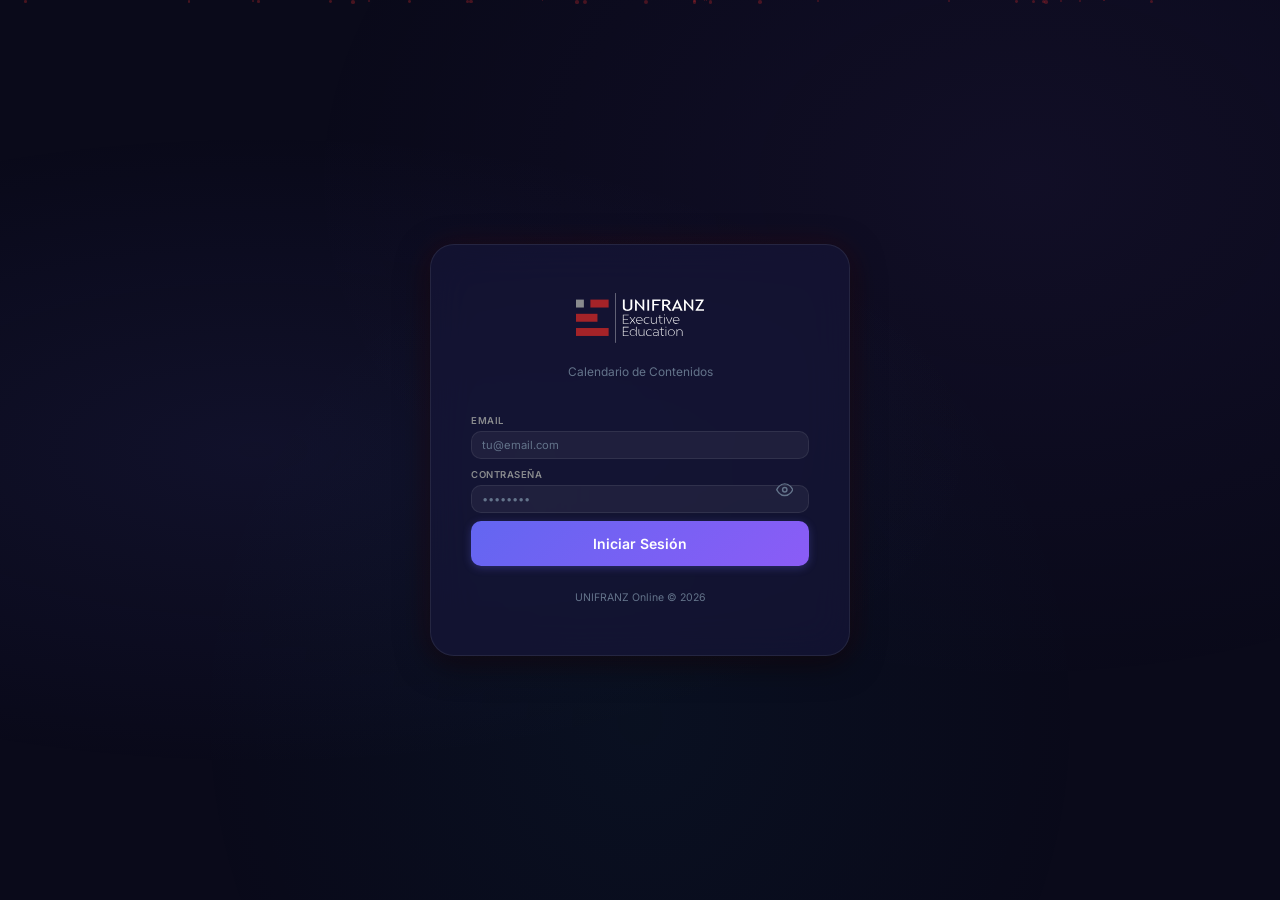
==== commit 1b8c72bc: "Fix: Use DB token auth (no PHP sessions) + hardcode Supabase credentials" ====
--- a/index.html
+++ b/index.html
@@ -3,6 +3,7 @@
 <head>
     <meta charset="UTF-8">
     <meta name="viewport" content="width=device-width, initial-scale=1.0">
+    <meta name="theme-color" content="#4f46e5">
     <meta name="description" content="UNIFRANZ Online - Calendario de Contenidos para gestión de redes sociales">
     <title>Login | UNIFRANZ Online Calendar</title>
     <link rel="icon" type="image/svg+xml" href="assets/favicon.svg">
@@ -18,7 +19,7 @@
             position: absolute;
             width: 2px;
             height: 2px;
-            background: rgba(99, 102, 241, 0.4);
+            background: rgba(164, 35, 40, 0.4);
             border-radius: 50%;
             animation: float linear infinite;
         }
@@ -110,9 +111,15 @@
         // Check if already logged in
         (async function() {
             try {
-                const res = await fetch('api/auth.php?action=me');
+                const token = localStorage.getItem('auth_token');
+                if (!token) return;
+                const res = await fetch('api/auth.php?action=me', {
+                    headers: { 'X-Auth-Token': token }
+                });
                 if (res.ok) {
                     window.location.href = 'dashboard.html?v=' + Date.now();
+                } else {
+                    localStorage.removeItem('auth_token');
                 }
             } catch(e) {}
         })();
@@ -123,10 +130,10 @@
             const btn = document.getElementById('toggleBtn');
             if (input.type === 'password') {
                 input.type = 'text';
-                btn.textContent = '<svg class="svg-icon" viewBox="0 0 24 24"><path d="M17.94 17.94A10.07 10.07 0 0 1 12 20c-7 0-11-8-11-8a18.45 18.45 0 0 1 5.06-5.94M9.9 4.24A9.12 9.12 0 0 1 12 4c7 0 11 8 11 8a18.5 18.5 0 0 1-2.16 3.19m-6.72-1.07a3 3 0 1 1-4.24-4.24"></path><line x1="1" y1="1" x2="23" y2="23"></line></svg>';
+                btn.innerHTML = '<svg class="svg-icon" viewBox="0 0 24 24"><path d="M17.94 17.94A10.07 10.07 0 0 1 12 20c-7 0-11-8-11-8a18.45 18.45 0 0 1 5.06-5.94M9.9 4.24A9.12 9.12 0 0 1 12 4c7 0 11 8 11 8a18.5 18.5 0 0 1-2.16 3.19m-6.72-1.07a3 3 0 1 1-4.24-4.24"></path><line x1="1" y1="1" x2="23" y2="23"></line></svg>';
             } else {
                 input.type = 'password';
-                btn.textContent = '<svg class="svg-icon" viewBox="0 0 24 24"><path d="M1 12s4-8 11-8 11 8 11 8-4 8-11 8-11-8-11-8z"></path><circle cx="12" cy="12" r="3"></circle></svg>';
+                btn.innerHTML = '<svg class="svg-icon" viewBox="0 0 24 24"><path d="M1 12s4-8 11-8 11 8 11 8-4 8-11 8-11-8-11-8z"></path><circle cx="12" cy="12" r="3"></circle></svg>';
             }
         }
 
@@ -159,6 +166,8 @@
                 const data = await res.json();
 
                 if (res.ok && data.success) {
+                    // Save token for all future requests
+                    if (data.token) localStorage.setItem('auth_token', data.token);
                     window.location.href = 'dashboard.html?v=' + Date.now();
                 } else {
                     errorMsg.textContent = data.error || 'Email o contraseña incorrectos.';
@@ -167,7 +176,7 @@
                     btn.disabled = false;
                 }
             } catch (err) {
-                errorMsg.textContent = 'Error de conexión al servidor. Verifica que el servidor PHP esté funcionando.';
+                errorMsg.textContent = 'Error de conexión al servidor.';
                 errorMsg.classList.add('show');
                 btn.innerHTML = 'Iniciar Sesión';
                 btn.disabled = false;
--- a/assets/css/app.css
+++ b/assets/css/app.css
@@ -17,16 +17,16 @@
     
     --border-color: rgba(255, 255, 255, 0.08);
     --border-light: rgba(255, 255, 255, 0.12);
-    --border-focus: rgba(99, 102, 241, 0.5);
+    --border-focus: rgba(164, 35, 40, 0.5);
     
     --text-primary: #e2e8f0;
-    --text-secondary: #94a3b8;
+    --text-secondary: #898b8e;
     --text-muted: #64748b;
-    --text-accent: #818cf8;
+    --text-accent: #a42328;
     
-    --accent: #6366f1;
-    --accent-hover: #818cf8;
-    --accent-glow: rgba(99, 102, 241, 0.3);
+    --accent: #a42328;
+    --accent-hover: #c83238;
+    --accent-glow: rgba(164, 35, 40, 0.3);
     
     --success: #22c55e;
     --warning: #f59e0b;
@@ -36,7 +36,7 @@
     --shadow-sm: 0 1px 3px rgba(0, 0, 0, 0.3);
     --shadow-md: 0 4px 12px rgba(0, 0, 0, 0.4);
     --shadow-lg: 0 8px 32px rgba(0, 0, 0, 0.5);
-    --shadow-glow: 0 0 30px rgba(99, 102, 241, 0.15);
+    --shadow-glow: 0 0 30px rgba(164, 35, 40, 0.15);
     
     --radius-sm: 6px;
     --radius-md: 10px;
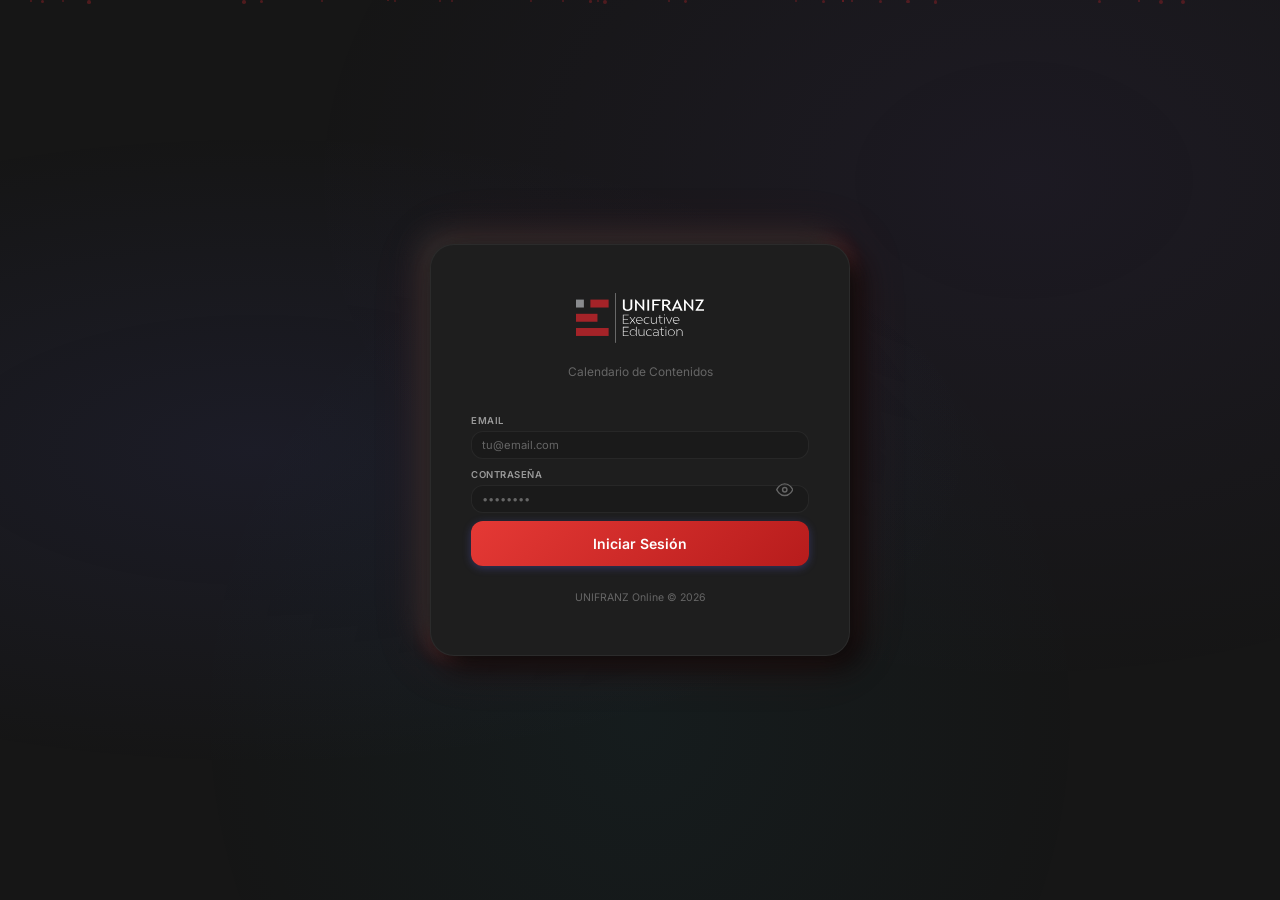
==== commit 676107c0: "Fix: Replace all leftover purple colors with dark-red neumorphic colors" ====
--- a/index.html
+++ b/index.html
@@ -3,7 +3,7 @@
 <head>
     <meta charset="UTF-8">
     <meta name="viewport" content="width=device-width, initial-scale=1.0">
-    <meta name="theme-color" content="#4f46e5">
+    <meta name="theme-color" content="#e53935">
     <meta name="description" content="UNIFRANZ Online - Calendario de Contenidos para gestión de redes sociales">
     <title>Login | UNIFRANZ Online Calendar</title>
     <link rel="icon" type="image/svg+xml" href="assets/favicon.svg">
--- a/assets/css/app.css
+++ b/assets/css/app.css
@@ -6,49 +6,57 @@
 
 /* ── CSS Variables ── */
 :root {
-    --bg-primary: #0a0a1a;
-    --bg-secondary: #0f0f2a;
-    --bg-tertiary: #161638;
-    --bg-card: rgba(22, 22, 56, 0.7);
-    --bg-glass: rgba(255, 255, 255, 0.03);
-    --bg-glass-hover: rgba(255, 255, 255, 0.06);
-    --bg-input: rgba(255, 255, 255, 0.05);
-    --bg-input-focus: rgba(255, 255, 255, 0.08);
-    
-    --border-color: rgba(255, 255, 255, 0.08);
-    --border-light: rgba(255, 255, 255, 0.12);
-    --border-focus: rgba(164, 35, 40, 0.5);
-    
-    --text-primary: #e2e8f0;
-    --text-secondary: #898b8e;
-    --text-muted: #64748b;
-    --text-accent: #a42328;
-    
-    --accent: #a42328;
-    --accent-hover: #c83238;
-    --accent-glow: rgba(164, 35, 40, 0.3);
-    
-    --success: #22c55e;
-    --warning: #f59e0b;
-    --danger: #ef4444;
-    --info: #06b6d4;
-    
-    --shadow-sm: 0 1px 3px rgba(0, 0, 0, 0.3);
-    --shadow-md: 0 4px 12px rgba(0, 0, 0, 0.4);
-    --shadow-lg: 0 8px 32px rgba(0, 0, 0, 0.5);
-    --shadow-glow: 0 0 30px rgba(164, 35, 40, 0.15);
-    
-    --radius-sm: 6px;
-    --radius-md: 10px;
-    --radius-lg: 16px;
+    /* ── Neumorphism Dark Red Palette ── */
+    --bg-primary:   #161616;
+    --bg-secondary: #1a1a1a;
+    --bg-tertiary:  #1e1e1e;
+    --bg-card:      #1e1e1e;
+    --bg-glass:     rgba(255,255,255,0.02);
+    --bg-glass-hover: rgba(255,255,255,0.04);
+    --bg-input:     #1a1a1a;
+    --bg-input-focus: #202020;
+
+    --border-color: rgba(255,255,255,0.06);
+    --border-light: rgba(255,255,255,0.10);
+    --border-focus: rgba(229,57,53,0.6);
+
+    --text-primary:   #e8e8e8;
+    --text-secondary: #9a9a9a;
+    --text-muted:     #666666;
+    --text-accent:    #e53935;
+
+    --accent:       #e53935;
+    --accent-hover: #ef5350;
+    --accent-dark:  #b71c1c;
+    --accent-glow:  rgba(229,57,53,0.35);
+
+    --success: #2e7d32;
+    --warning: #f57f17;
+    --danger:  #c62828;
+    --info:    #0277bd;
+
+    /* ── Neumorphic Shadows ── */
+    --nm-raised:  8px 8px 16px #0d0d0d, -8px -8px 16px #252525;
+    --nm-inset:   inset 6px 6px 12px #0d0d0d, inset -6px -6px 12px #252525;
+    --nm-sm:      4px 4px 8px #0d0d0d, -4px -4px 8px #252525;
+    --nm-red-glow: 0 0 20px rgba(229,57,53,0.4), 0 0 60px rgba(229,57,53,0.15);
+
+    --shadow-sm:   var(--nm-sm);
+    --shadow-md:   var(--nm-raised);
+    --shadow-lg:   12px 12px 24px #0a0a0a, -12px -12px 24px #2a2a2a;
+    --shadow-glow: var(--nm-red-glow);
+
+    --radius-sm: 8px;
+    --radius-md: 12px;
+    --radius-lg: 18px;
     --radius-xl: 24px;
-    
+
     --sidebar-width: 260px;
     --header-height: 64px;
     --tab-height: 48px;
-    
-    --transition: all 0.2s cubic-bezier(0.4, 0, 0.2, 1);
-    --transition-slow: all 0.35s cubic-bezier(0.4, 0, 0.2, 1);
+
+    --transition: all 0.2s cubic-bezier(0.4,0,0.2,1);
+    --transition-slow: all 0.35s cubic-bezier(0.4,0,0.2,1);
 }
 
 /* ── Reset & Base ── */
@@ -229,7 +237,7 @@
 }
 
 .btn-primary {
-    background: linear-gradient(135deg, #6366f1, #8b5cf6);
+    background: linear-gradient(135deg, #e53935, #b71c1c);
     color: white;
     box-shadow: 0 2px 8px rgba(99, 102, 241, 0.3);
 }
@@ -336,7 +344,7 @@
 .sidebar-header .brand-icon {
     width: 40px;
     height: 40px;
-    background: linear-gradient(135deg, #6366f1, #8b5cf6);
+    background: linear-gradient(135deg, #e53935, #b71c1c);
     border-radius: var(--radius-md);
     display: flex;
     align-items: center;
@@ -494,7 +502,7 @@
     height: 36px;
     flex-shrink: 0;
     border-radius: 50%;
-    background: linear-gradient(135deg, #6366f1, #a855f7);
+    background: linear-gradient(135deg, #e53935, #b71c1c);
     display: flex;
     align-items: center;
     justify-content: center;
@@ -963,7 +971,7 @@
 .badge-revision { background: rgba(59, 130, 246, 0.15); color: #60a5fa; }
 .badge-revision .badge-dot { background: #3b82f6; }
 .badge-produccion { background: rgba(139, 92, 246, 0.15); color: #a78bfa; }
-.badge-produccion .badge-dot { background: #8b5cf6; }
+.badge-produccion .badge-dot { background: #ef5350; }
 .badge-correccion { background: rgba(239, 68, 68, 0.15); color: #fca5a5; }
 .badge-correccion .badge-dot { background: #ef4444; }
 .badge-aprobado { background: rgba(16, 185, 129, 0.15); color: #6ee7b7; }
@@ -1681,7 +1689,7 @@
     height: 48px;
     flex-shrink: 0;
     border-radius: 50%;
-    background: linear-gradient(135deg, #6366f1, #a855f7);
+    background: linear-gradient(135deg, #e53935, #b71c1c);
     display: flex;
     align-items: center;
     justify-content: center;
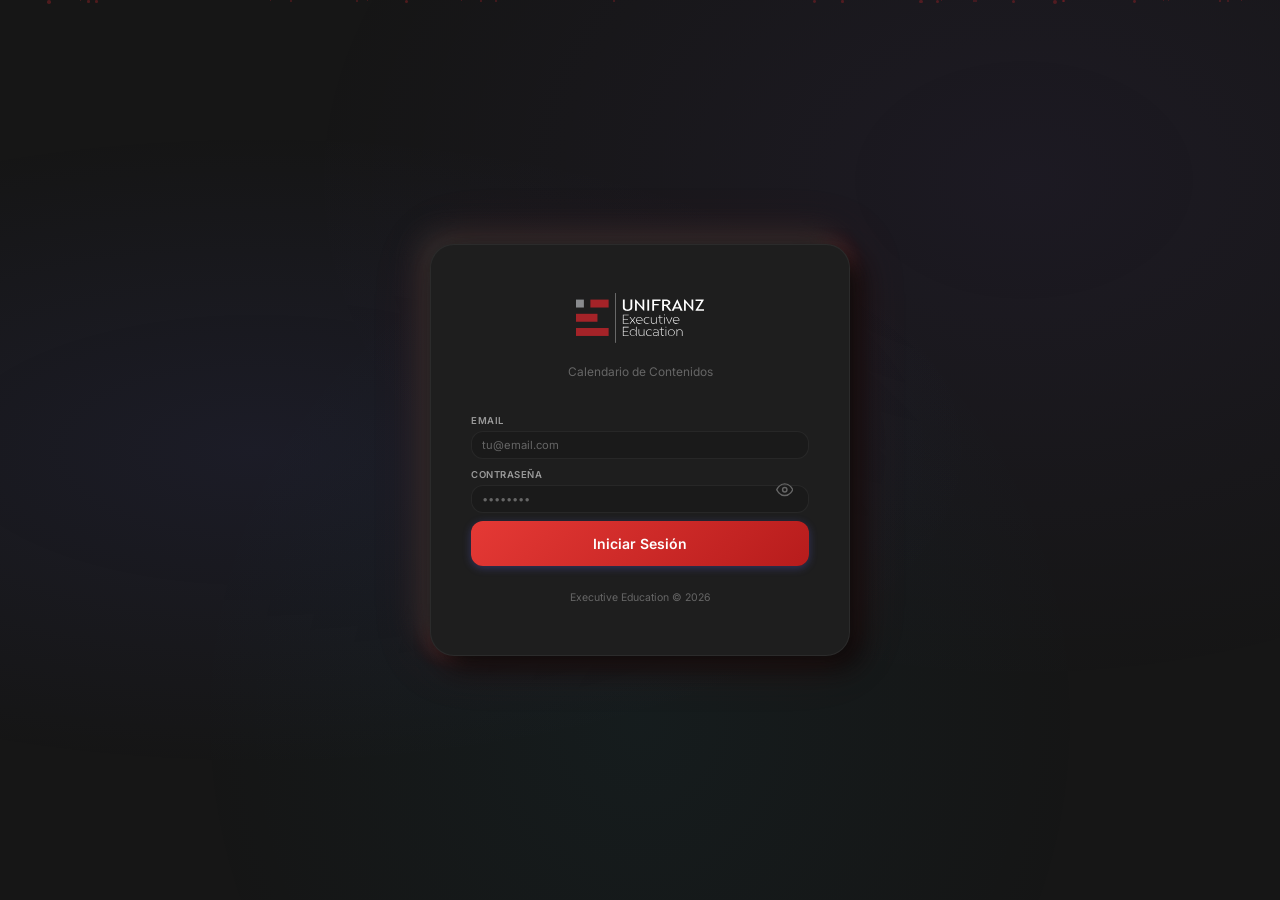
==== commit 3d504f30: "Fix: Replace UNIFRANZ Online with Executive Education and remove remaining blue/lilac backgrounds" ====
--- a/index.html
+++ b/index.html
@@ -4,8 +4,8 @@
     <meta charset="UTF-8">
     <meta name="viewport" content="width=device-width, initial-scale=1.0">
     <meta name="theme-color" content="#e53935">
-    <meta name="description" content="UNIFRANZ Online - Calendario de Contenidos para gestión de redes sociales">
-    <title>Login | UNIFRANZ Online Calendar</title>
+    <meta name="description" content="Executive Education - Calendario de Contenidos para gestión de redes sociales">
+    <title>Login | Executive Education Calendar</title>
     <link rel="icon" type="image/svg+xml" href="assets/favicon.svg">
     <link rel="stylesheet" href="assets/css/app.css">
     <style>
@@ -52,7 +52,7 @@
     <div class="login-wrapper">
         <div class="login-card">
             <div class="logo">
-                <img src="assets/img/logo.svg" alt="UNIFRANZ Online" style="height: 50px; width: auto; margin-bottom: 8px;">
+                <img src="assets/img/logo.svg" alt="Executive Education" style="height: 50px; width: auto; margin-bottom: 8px;">
                 <p>Calendario de Contenidos</p>
             </div>
 
@@ -88,7 +88,7 @@
             </form>
 
             <p style="text-align: center; margin-top: 24px; font-size: 0.75rem; color: var(--text-muted);">
-                UNIFRANZ Online © 2026
+                Executive Education © 2026
             </p>
         </div>
     </div>
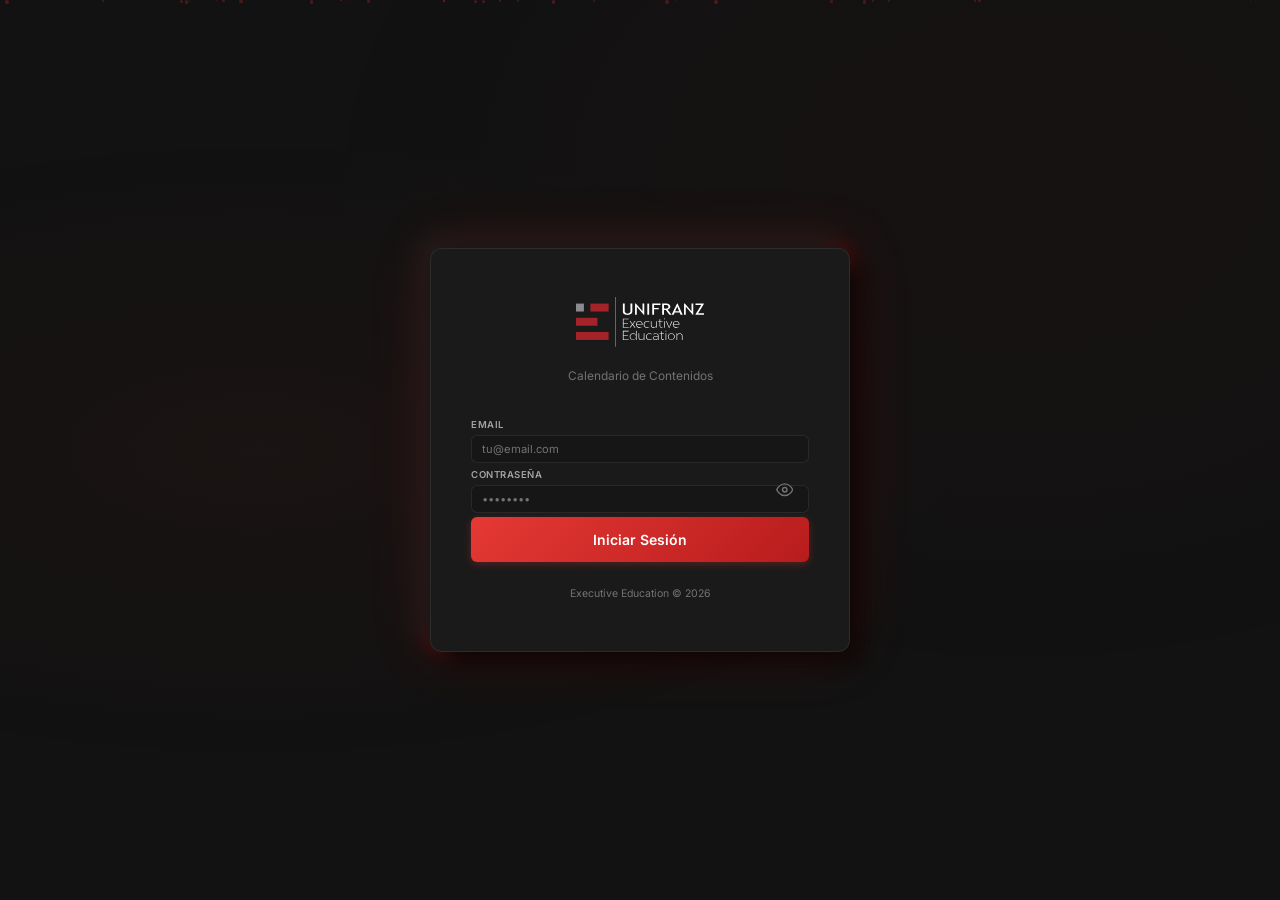
==== commit 52631131: "Forzar actualización del favicon con parámetro ?v=2" ====
--- a/index.html
+++ b/index.html
@@ -6,7 +6,7 @@
     <meta name="theme-color" content="#e53935">
     <meta name="description" content="Executive Education - Calendario de Contenidos para gestión de redes sociales">
     <title>Login | Executive Education Calendar</title>
-    <link rel="icon" type="image/svg+xml" href="assets/favicon.svg">
+    <link rel="icon" type="image/svg+xml" href="assets/favicon.svg?v=2">
     <link rel="stylesheet" href="assets/css/app.css">
     <style>
         .login-particles {
--- a/assets/css/app.css
+++ b/assets/css/app.css
@@ -7,28 +7,28 @@
 /* ── CSS Variables ── */
 :root {
     /* ── Neumorphism Dark Red Palette ── */
-    --bg-primary:   #161616;
-    --bg-secondary: #1a1a1a;
-    --bg-tertiary:  #1e1e1e;
-    --bg-card:      #1e1e1e;
-    --bg-glass:     rgba(255,255,255,0.02);
-    --bg-glass-hover: rgba(255,255,255,0.04);
-    --bg-input:     #1a1a1a;
-    --bg-input-focus: #202020;
-
-    --border-color: rgba(255,255,255,0.06);
-    --border-light: rgba(255,255,255,0.10);
-    --border-focus: rgba(229,57,53,0.6);
-
-    --text-primary:   #e8e8e8;
-    --text-secondary: #9a9a9a;
-    --text-muted:     #666666;
-    --text-accent:    #e53935;
-
-    --accent:       #e53935;
-    --accent-hover: #ef5350;
-    --accent-dark:  #b71c1c;
-    --accent-glow:  rgba(229,57,53,0.35);
+    --bg-primary:   #121212;
+    --bg-secondary: #161616;
+    --bg-tertiary:  #1a1a1a;
+    --bg-card:      #1a1a1a;
+    --bg-glass:     rgba(255,255,255,0.03);
+    --bg-glass-hover: rgba(255,255,255,0.06);
+    --bg-input:     #161616;
+    --bg-input-focus: #1c1c1c;
+
+    --border-color: rgba(255,255,255,0.08);
+    --border-light: rgba(255,255,255,0.12);
+    --border-focus: rgba(255,0,0,0.6);
+
+    --text-primary:   #f5f5f5;
+    --text-secondary: #a3a3a3;
+    --text-muted:     #737373;
+    --text-accent:    #ff0000;
+
+    --accent:       #ff0000;
+    --accent-hover: #ff3333;
+    --accent-dark:  #cc0000;
+    --accent-glow:  rgba(255,0,0,0.4);
 
     --success: #2e7d32;
     --warning: #f57f17;
@@ -36,20 +36,20 @@
     --info:    #0277bd;
 
     /* ── Neumorphic Shadows ── */
-    --nm-raised:  8px 8px 16px #0d0d0d, -8px -8px 16px #252525;
-    --nm-inset:   inset 6px 6px 12px #0d0d0d, inset -6px -6px 12px #252525;
-    --nm-sm:      4px 4px 8px #0d0d0d, -4px -4px 8px #252525;
-    --nm-red-glow: 0 0 20px rgba(229,57,53,0.4), 0 0 60px rgba(229,57,53,0.15);
+    --nm-raised:  8px 8px 16px #090909, -8px -8px 16px #1b1b1b;
+    --nm-inset:   inset 6px 6px 12px #090909, inset -6px -6px 12px #1b1b1b;
+    --nm-sm:      4px 4px 8px #090909, -4px -4px 8px #1b1b1b;
+    --nm-red-glow: 0 0 20px rgba(255,0,0,0.4), 0 0 60px rgba(255,0,0,0.2);
 
     --shadow-sm:   var(--nm-sm);
     --shadow-md:   var(--nm-raised);
-    --shadow-lg:   12px 12px 24px #0a0a0a, -12px -12px 24px #2a2a2a;
+    --shadow-lg:   12px 12px 24px #070707, -12px -12px 24px #1d1d1d;
     --shadow-glow: var(--nm-red-glow);
 
-    --radius-sm: 8px;
-    --radius-md: 12px;
-    --radius-lg: 18px;
-    --radius-xl: 24px;
+    --radius-sm: 4px;
+    --radius-md: 6px;
+    --radius-lg: 8px;
+    --radius-xl: 12px;
 
     --sidebar-width: 260px;
     --header-height: 64px;
@@ -88,9 +88,8 @@
     right: 0;
     bottom: 0;
     background: 
-        radial-gradient(ellipse at 20% 50%, rgba(99, 102, 241, 0.08) 0%, transparent 50%),
-        radial-gradient(ellipse at 80% 20%, rgba(139, 92, 246, 0.06) 0%, transparent 50%),
-        radial-gradient(ellipse at 50% 80%, rgba(6, 182, 212, 0.04) 0%, transparent 50%);
+        radial-gradient(ellipse at 20% 50%, rgba(229, 57, 53, 0.04) 0%, transparent 50%),
+        radial-gradient(ellipse at 80% 20%, rgba(183, 28, 28, 0.03) 0%, transparent 50%);
     pointer-events: none;
     z-index: 0;
 }
@@ -98,7 +97,7 @@
 a { color: var(--text-accent); text-decoration: none; transition: var(--transition); }
 a:hover { color: var(--accent-hover); }
 
-::selection { background: rgba(99, 102, 241, 0.3); color: #fff; }
+::selection { background: rgba(229, 57, 53, 0.3); color: #fff; }
 ::-webkit-scrollbar { width: 6px; height: 6px; }
 ::-webkit-scrollbar-track { background: transparent; }
 ::-webkit-scrollbar-thumb { background: rgba(255, 255, 255, 0.1); border-radius: 3px; }
@@ -135,7 +134,7 @@
 .login-card .logo h1 {
     font-size: 1.8rem;
     font-weight: 800;
-    background: linear-gradient(135deg, #818cf8, #a78bfa, #c084fc);
+    background: linear-gradient(135deg, #ef5350, #e57373, #ff8a80);
     -webkit-background-clip: text;
     -webkit-text-fill-color: transparent;
     background-clip: text;
@@ -163,7 +162,7 @@
 
 /* ── FORM ELEMENTS ── */
 .form-group {
-    margin-bottom: 8px; /* Reduced from 12px */
+    margin-bottom: 4px;
 }
 
 .form-group label {
@@ -239,12 +238,12 @@
 .btn-primary {
     background: linear-gradient(135deg, #e53935, #b71c1c);
     color: white;
-    box-shadow: 0 2px 8px rgba(99, 102, 241, 0.3);
+    box-shadow: 0 2px 8px rgba(229, 57, 53, 0.3);
 }
 
 .btn-primary:hover {
-    background: linear-gradient(135deg, #818cf8, #a78bfa);
-    box-shadow: 0 4px 16px rgba(99, 102, 241, 0.4);
+    background: linear-gradient(135deg, #c62828, #b71c1c);
+    box-shadow: 0 4px 16px rgba(229, 57, 53, 0.4);
     transform: translateY(-1px);
 }
 
@@ -350,7 +349,7 @@
     align-items: center;
     justify-content: center;
     font-size: 1.2rem;
-    box-shadow: 0 2px 8px rgba(99, 102, 241, 0.3);
+    box-shadow: 0 2px 8px rgba(229, 57, 53, 0.3);
 }
 
 .sidebar-header .brand-text h2 {
@@ -410,9 +409,9 @@
 }
 
 .month-btn.active {
-    background: rgba(99, 102, 241, 0.15);
+    background: rgba(229, 57, 53, 0.15);
     color: var(--text-accent);
-    border-color: rgba(99, 102, 241, 0.3);
+    border-color: rgba(229, 57, 53, 0.3);
 }
 
 /* Sidebar navigation */
@@ -458,7 +457,7 @@
 }
 
 .nav-item.active {
-    background: rgba(99, 102, 241, 0.12);
+    background: rgba(229, 57, 53, 0.12);
     color: var(--text-accent);
 }
 
@@ -549,7 +548,7 @@
     align-items: center;
     justify-content: space-between;
     border-bottom: 1px solid var(--border-color);
-    background: rgba(15, 15, 42, 0.8);
+    background: rgba(30, 30, 30, 0.8);
     backdrop-filter: blur(12px);
     -webkit-backdrop-filter: blur(12px);
     position: sticky;
@@ -589,7 +588,7 @@
 }
 
 .view-toggle button.active {
-    background: rgba(99, 102, 241, 0.2);
+    background: rgba(229, 57, 53, 0.2);
     color: var(--text-accent);
 }
 
@@ -678,7 +677,7 @@
     display: flex;
     align-items: stretch;
     border-bottom: 1px solid var(--border-color);
-    background: rgba(15, 15, 42, 0.5);
+    background: rgba(30, 30, 30, 0.5);
     padding: 0 24px;
     overflow-x: auto;
     gap: 2px;
@@ -763,8 +762,8 @@
 }
 
 .filter-chip.active {
-    background: rgba(99, 102, 241, 0.12);
-    border-color: rgba(99, 102, 241, 0.3);
+    background: rgba(229, 57, 53, 0.12);
+    border-color: rgba(229, 57, 53, 0.3);
     color: var(--text-accent);
 }
 
@@ -803,11 +802,11 @@
     border-radius: 10px;
 }
 .table-wrapper::-webkit-scrollbar-thumb {
-    background: rgba(99, 102, 241, 0.4);
+    background: rgba(229, 57, 53, 0.4);
     border-radius: 10px;
 }
 .table-wrapper::-webkit-scrollbar-thumb:hover {
-    background: rgba(99, 102, 241, 0.6);
+    background: rgba(229, 57, 53, 0.6);
 }
 
 .data-table {
@@ -843,7 +842,7 @@
 }
 
 .data-table th:hover {
-    background: rgba(99, 102, 241, 0.08);
+    background: rgba(229, 57, 53, 0.08);
     color: var(--text-primary);
 }
 
@@ -895,19 +894,19 @@
 }
 
 .data-table tr.selected td {
-    background: rgba(99, 102, 241, 0.08);
+    background: rgba(229, 57, 53, 0.08);
 }
 
 /* Week separator row */
 .data-table tr.week-separator td {
-    background: rgba(99, 102, 241, 0.06);
+    background: rgba(229, 57, 53, 0.06);
     font-weight: 700;
     color: var(--text-accent);
     font-size: 0.8rem;
     text-transform: uppercase;
     letter-spacing: 1px;
     padding: 12px 14px;
-    border-bottom: 2px solid rgba(99, 102, 241, 0.2);
+    border-bottom: 2px solid rgba(229, 57, 53, 0.2);
 }
 
 /* Row number */
@@ -968,9 +967,9 @@
 .badge-elaboracion .badge-dot { background: #6b7280; }
 .badge-redaccion { background: rgba(245, 158, 11, 0.15); color: #fbbf24; }
 .badge-redaccion .badge-dot { background: #f59e0b; }
-.badge-revision { background: rgba(59, 130, 246, 0.15); color: #60a5fa; }
-.badge-revision .badge-dot { background: #3b82f6; }
-.badge-produccion { background: rgba(139, 92, 246, 0.15); color: #a78bfa; }
+.badge-revision { background: rgba(59, 130, 246, 0.15); color: #ef5350; }
+.badge-revision .badge-dot { background: #e53935; }
+.badge-produccion { background: rgba(183, 28, 28, 0.15); color: #e57373; }
 .badge-produccion .badge-dot { background: #ef5350; }
 .badge-correccion { background: rgba(239, 68, 68, 0.15); color: #fca5a5; }
 .badge-correccion .badge-dot { background: #ef4444; }
@@ -1101,7 +1100,7 @@
 
 /* ── EDITOR SECTIONS ── */
 .editor-section {
-    margin-bottom: 16px; /* Reduced from 24px */
+    margin-bottom: 10px;
 }
 
 .editor-section-title {
@@ -1194,9 +1193,9 @@
 }
 
 .slide-actions button:hover {
-    background: rgba(99, 102, 241, 0.15);
+    background: rgba(229, 57, 53, 0.15);
     color: var(--text-accent);
-    border-color: rgba(99, 102, 241, 0.3);
+    border-color: rgba(229, 57, 53, 0.3);
 }
 
 .slide-actions .btn-copy-text:hover {
@@ -1216,36 +1215,107 @@
     position: absolute;
     background: var(--bg-secondary);
     border: 1px solid var(--border-color);
-    border-radius: var(--radius-md);
-    box-shadow: 0 8px 24px rgba(0,0,0,0.5);
-    padding: 6px;
+    border-radius: 10px;
+    box-shadow: 0 16px 48px rgba(0,0,0,0.55), 0 2px 8px rgba(0,0,0,0.3);
+    padding: 5px;
     z-index: 10000;
-    min-width: 200px;
-    animation: fadeIn 0.15s ease;
+    min-width: 220px;
+    animation: contextMenuIn 0.12s cubic-bezier(0.34, 1.56, 0.64, 1);
+    transform-origin: top left;
+}
+
+@keyframes contextMenuIn {
+    from { opacity: 0; transform: scale(0.92) translateY(-4px); }
+    to   { opacity: 1; transform: scale(1) translateY(0); }
+}
+
+.cm-header {
+    padding: 6px 12px 5px;
+    font-size: 0.72rem;
+    font-weight: 600;
+    color: var(--text-muted);
+    text-transform: uppercase;
+    letter-spacing: 0.5px;
+    display: flex;
+    align-items: center;
+    gap: 6px;
+    white-space: nowrap;
+    overflow: hidden;
+    text-overflow: ellipsis;
+}
+
+.cm-separator {
+    height: 1px;
+    background: var(--border-color);
+    margin: 4px 6px;
+    opacity: 0.6;
 }
 
 .cm-item {
     padding: 8px 12px;
-    font-size: 0.85rem;
+    font-size: 0.84rem;
     color: var(--text-primary);
     cursor: pointer;
-    border-radius: 4px;
-    transition: var(--transition);
-    display: flex;
-    align-items: center;
-    gap: 8px;
+    border-radius: 6px;
+    transition: background 0.1s ease, color 0.1s ease;
+    display: flex;
+    align-items: center;
+    gap: 9px;
+    position: relative;
+    white-space: nowrap;
 }
 
 .cm-item:hover {
-    background: var(--bg-primary);
-}
-
-.cm-item.danger {
-    color: #fca5a5;
-}
-.cm-item.danger:hover {
-    background: rgba(239, 68, 68, 0.15);
-}
+    background: rgba(255,255,255,0.07);
+    color: #fff;
+}
+
+.cm-hint {
+    margin-left: auto;
+    font-size: 0.68rem;
+    color: var(--text-muted);
+    opacity: 0.7;
+}
+
+/* Estado submenu trigger */
+.cm-has-sub { position: relative; }
+
+/* Submenu panel */
+.cm-submenu {
+    display: none;
+    position: absolute;
+    left: calc(100% + 4px);
+    top: 0;
+    background: var(--bg-secondary);
+    border: 1px solid var(--border-color);
+    border-radius: 10px;
+    box-shadow: 0 12px 36px rgba(0,0,0,0.5);
+    padding: 5px;
+    min-width: 190px;
+    z-index: 10001;
+    animation: contextMenuIn 0.1s ease;
+}
+.cm-submenu.open { display: block; }
+
+.cm-sub-item {
+    padding: 7px 12px;
+    font-size: 0.82rem;
+    color: var(--text-primary);
+    cursor: pointer;
+    border-radius: 6px;
+    transition: background 0.1s;
+    display: flex;
+    align-items: center;
+    gap: 9px;
+    white-space: nowrap;
+}
+.cm-sub-item:hover {
+    background: rgba(255,255,255,0.07);
+    color: #fff;
+}
+
+.cm-item.danger { color: #fca5a5; }
+.cm-item.danger:hover { background: rgba(239, 68, 68, 0.15); color: #fca5a5; }
 
 .add-slide-btn {
     width: 100%;
@@ -1264,7 +1334,7 @@
 .add-slide-btn:hover {
     border-color: var(--border-focus);
     color: var(--text-accent);
-    background: rgba(99, 102, 241, 0.05);
+    background: rgba(229, 57, 53, 0.05);
 }
 
 /* Copy section */
@@ -1309,8 +1379,8 @@
     align-items: center;
     gap: 4px;
     padding: 4px 10px;
-    background: rgba(99, 102, 241, 0.1);
-    border: 1px solid rgba(99, 102, 241, 0.2);
+    background: rgba(229, 57, 53, 0.1);
+    border: 1px solid rgba(229, 57, 53, 0.2);
     border-radius: 16px;
     font-size: 0.78rem;
     color: var(--text-accent);
@@ -1413,11 +1483,36 @@
 }
 
 .calendar-day.today {
-    background: rgba(99, 102, 241, 0.05);
+    background: rgba(229, 57, 53, 0.05);
 }
 
 .calendar-day.other-month {
     opacity: 0.3;
+}
+
+.calendar-events-container {
+    display: flex;
+    flex-direction: column;
+    gap: 4px;
+    max-height: 180px;
+    overflow-y: auto;
+    overflow-x: hidden;
+    padding-right: 2px;
+}
+
+/* Custom Scrollbar for Events Container */
+.calendar-events-container::-webkit-scrollbar {
+    width: 4px;
+}
+.calendar-events-container::-webkit-scrollbar-track {
+    background: transparent;
+}
+.calendar-events-container::-webkit-scrollbar-thumb {
+    background: var(--border-color);
+    border-radius: 4px;
+}
+.calendar-events-container::-webkit-scrollbar-thumb:hover {
+    background: var(--text-muted);
 }
 
 .calendar-day .day-number {
@@ -1449,7 +1544,7 @@
     border: 1px solid rgba(255,255,255,0.05);
     border-left-width: 3px;
     position: relative;
-    overflow: hidden;
+    overflow: visible;
 }
 
 .calendar-event:hover {
@@ -1604,7 +1699,7 @@
 }
 
 .notif-item.unread {
-    background: rgba(99, 102, 241, 0.05);
+    background: rgba(229, 57, 53, 0.05);
     border-left-color: var(--accent);
 }
 
@@ -1710,7 +1805,7 @@
 
 .role-admin { background: rgba(239, 68, 68, 0.15); color: #fca5a5; }
 .role-community { background: rgba(59, 130, 246, 0.15); color: #93c5fd; }
-.role-postproductor { background: rgba(139, 92, 246, 0.15); color: #c4b5fd; }
+.role-postproductor { background: rgba(183, 28, 28, 0.15); color: #ffcdd2; }
 
 /* ── TOAST NOTIFICATIONS ── */
 .toast-container {
@@ -1791,7 +1886,7 @@
 .loading-overlay {
     position: absolute;
     inset: 0;
-    background: rgba(10, 10, 26, 0.7);
+    background: rgba(30, 30, 30, 0.7);
     display: flex;
     align-items: center;
     justify-content: center;
@@ -2154,7 +2249,7 @@
     border: 1px solid rgba(167, 139, 250, 0.6) !important;
     position: relative;
     z-index: 5;
-    background-color: rgba(139, 92, 246, 0.1) !important;
+    background-color: rgba(183, 28, 28, 0.1) !important;
 }
 
 /* ── Designed Glow for Community ── */
@@ -2170,6 +2265,21 @@
     position: relative;
     z-index: 5;
     background-color: rgba(34, 197, 94, 0.1) !important;
+}
+
+/* ── Produced Glow ── */
+@keyframes contourProduced {
+    0% { box-shadow: 0 0 0 0 rgba(16, 185, 129, 0.6); }
+    70% { box-shadow: 0 0 0 5px rgba(16, 185, 129, 0); }
+    100% { box-shadow: 0 0 0 0 rgba(16, 185, 129, 0); }
+}
+
+.produced-glow {
+    animation: contourProduced 2s infinite;
+    border: 1px solid rgba(16, 185, 129, 0.8) !important;
+    position: relative;
+    z-index: 5;
+    background-color: rgba(16, 185, 129, 0.1) !important;
 }
 
 /* ── SVG Icon Styles ── */
@@ -2223,7 +2333,7 @@
     box-shadow: 1px 0 15px rgba(0, 0, 0, 0.2);
 }
 .header {
-    background: rgba(15, 15, 25, 0.75);
+    background: rgba(30, 30, 30, 0.75);
     backdrop-filter: blur(12px);
     border-bottom: 1px solid rgba(255, 255, 255, 0.05);
 }
@@ -2283,7 +2393,7 @@
     overflow: hidden;
 }
 .ai-modal-header {
-    background: linear-gradient(90deg, rgba(99, 102, 241, 0.08) 0%, transparent 100%);
+    background: linear-gradient(90deg, rgba(229, 57, 53, 0.08) 0%, transparent 100%);
     border-bottom: 1px solid rgba(255,255,255,0.05);
     padding: 20px 24px;
     display: flex;
@@ -2298,7 +2408,7 @@
 .ai-modal-title h2 {
     font-size: 1.25rem;
     font-weight: 700;
-    background: linear-gradient(to right, #818cf8, #c084fc);
+    background: linear-gradient(to right, #ef5350, #ff8a80);
     -webkit-background-clip: text;
     -webkit-text-fill-color: transparent;
     margin: 0;
@@ -2311,7 +2421,7 @@
     display: flex;
     align-items: center;
     justify-content: center;
-    color: #c084fc;
+    color: #ff8a80;
 }
 .ai-modal-body {
     padding: 24px;
@@ -2340,8 +2450,8 @@
 }
 .ai-count-badge {
     padding: 10px 16px;
-    background: rgba(99, 102, 241, 0.1);
-    color: #818cf8;
+    background: rgba(229, 57, 53, 0.1);
+    color: #ef5350;
     border-radius: 8px;
     font-weight: 600;
     font-size: 0.85rem;
@@ -2381,7 +2491,7 @@
     border: 1px solid rgba(255,255,255,0.05);
 }
 .ai-tab-btn.active .svg-icon {
-    color: #818cf8;
+    color: #ef5350;
 }
 .ai-tab-content {
     flex: 1;
@@ -2425,7 +2535,7 @@
     color: #e2e8f0 !important;
 }
 .ai-textarea:focus {
-    border-color: #818cf8 !important;
+    border-color: #ef5350 !important;
     box-shadow: 0 0 0 3px rgba(129, 140, 248, 0.15) !important;
 }
 .ai-actions {
@@ -2453,7 +2563,7 @@
     padding: 16px;
 }
 .ai-maker-card.primary {
-    border-top: 3px solid #c084fc;
+    border-top: 3px solid #ff8a80;
 }
 .ai-maker-card.secondary {
     border-top: 3px solid #10b981;
@@ -2469,7 +2579,7 @@
     margin-bottom: 12px;
 }
 .ai-maker-card.primary .card-icon {
-    color: #c084fc;
+    color: #ff8a80;
     background: rgba(192, 132, 252, 0.1);
 }
 .ai-maker-card.secondary .card-icon {
@@ -2547,7 +2657,7 @@
 }
 .captura-zone:hover, .captura-zone.dragover {
     border-color: var(--accent);
-    background: rgba(99,102,241,0.05);
+    background: rgba(229, 57, 53,0.05);
 }
 .captura-preview {
     max-width: 100%;
@@ -2556,4 +2666,99 @@
     display: block;
     margin: 0 auto;
     object-fit: contain;
-}
+}
+
+/* ── KANBAN BOARD ── */
+.kanban-board {
+    display: flex;
+    gap: 20px;
+    height: 100%;
+    overflow-x: auto;
+    padding-bottom: 10px;
+}
+.kanban-col {
+    background: var(--bg-card);
+    border: 1px solid var(--border-color);
+    border-radius: var(--radius-lg);
+    width: 320px;
+    min-width: 320px;
+    display: flex;
+    flex-direction: column;
+    max-height: calc(100vh - 200px);
+}
+.kanban-col-header {
+    padding: 14px 16px;
+    font-weight: 700;
+    font-size: 0.95rem;
+    border-bottom: 1px solid var(--border-color);
+    display: flex;
+    justify-content: space-between;
+    align-items: center;
+}
+.kanban-count {
+    background: var(--bg-glass);
+    padding: 2px 8px;
+    border-radius: 12px;
+    font-size: 0.75rem;
+    color: var(--text-secondary);
+}
+.kanban-items {
+    padding: 12px;
+    overflow-y: auto;
+    flex: 1;
+    display: flex;
+    flex-direction: column;
+    gap: 12px;
+}
+.kanban-card {
+    background: var(--bg-secondary);
+    border: 1px solid var(--border-color);
+    border-radius: var(--radius-md);
+    padding: 12px;
+    cursor: grab;
+    transition: var(--transition);
+}
+.kanban-card:hover {
+    border-color: var(--border-light);
+    transform: translateY(-2px);
+    box-shadow: var(--shadow-sm);
+}
+.kanban-card-title {
+    font-weight: 600;
+    font-size: 0.9rem;
+    margin-bottom: 6px;
+    color: var(--text-primary);
+}
+.kanban-card-desc {
+    font-size: 0.8rem;
+    color: var(--text-secondary);
+    margin-bottom: 10px;
+    display: -webkit-box;
+    -webkit-line-clamp: 2;
+    -webkit-box-orient: vertical;
+    overflow: hidden;
+}
+.kanban-card-meta {
+    display: flex;
+    justify-content: space-between;
+    align-items: center;
+    font-size: 0.75rem;
+    color: var(--text-muted);
+    border-top: 1px dashed var(--border-color);
+    padding-top: 8px;
+}
+.prio-badge {
+    padding: 2px 6px;
+    border-radius: 4px;
+    font-size: 0.7rem;
+    font-weight: 600;
+}
+.prio-Alta { background: rgba(239, 68, 68, 0.15); color: #fca5a5; }
+.prio-Media { background: rgba(245, 127, 23, 0.15); color: #fde047; }
+.prio-Baja { background: rgba(2, 119, 189, 0.15); color: #7dd3fc; }
+
+.checklist-progress {
+    display: flex;
+    align-items: center;
+    gap: 4px;
+}
